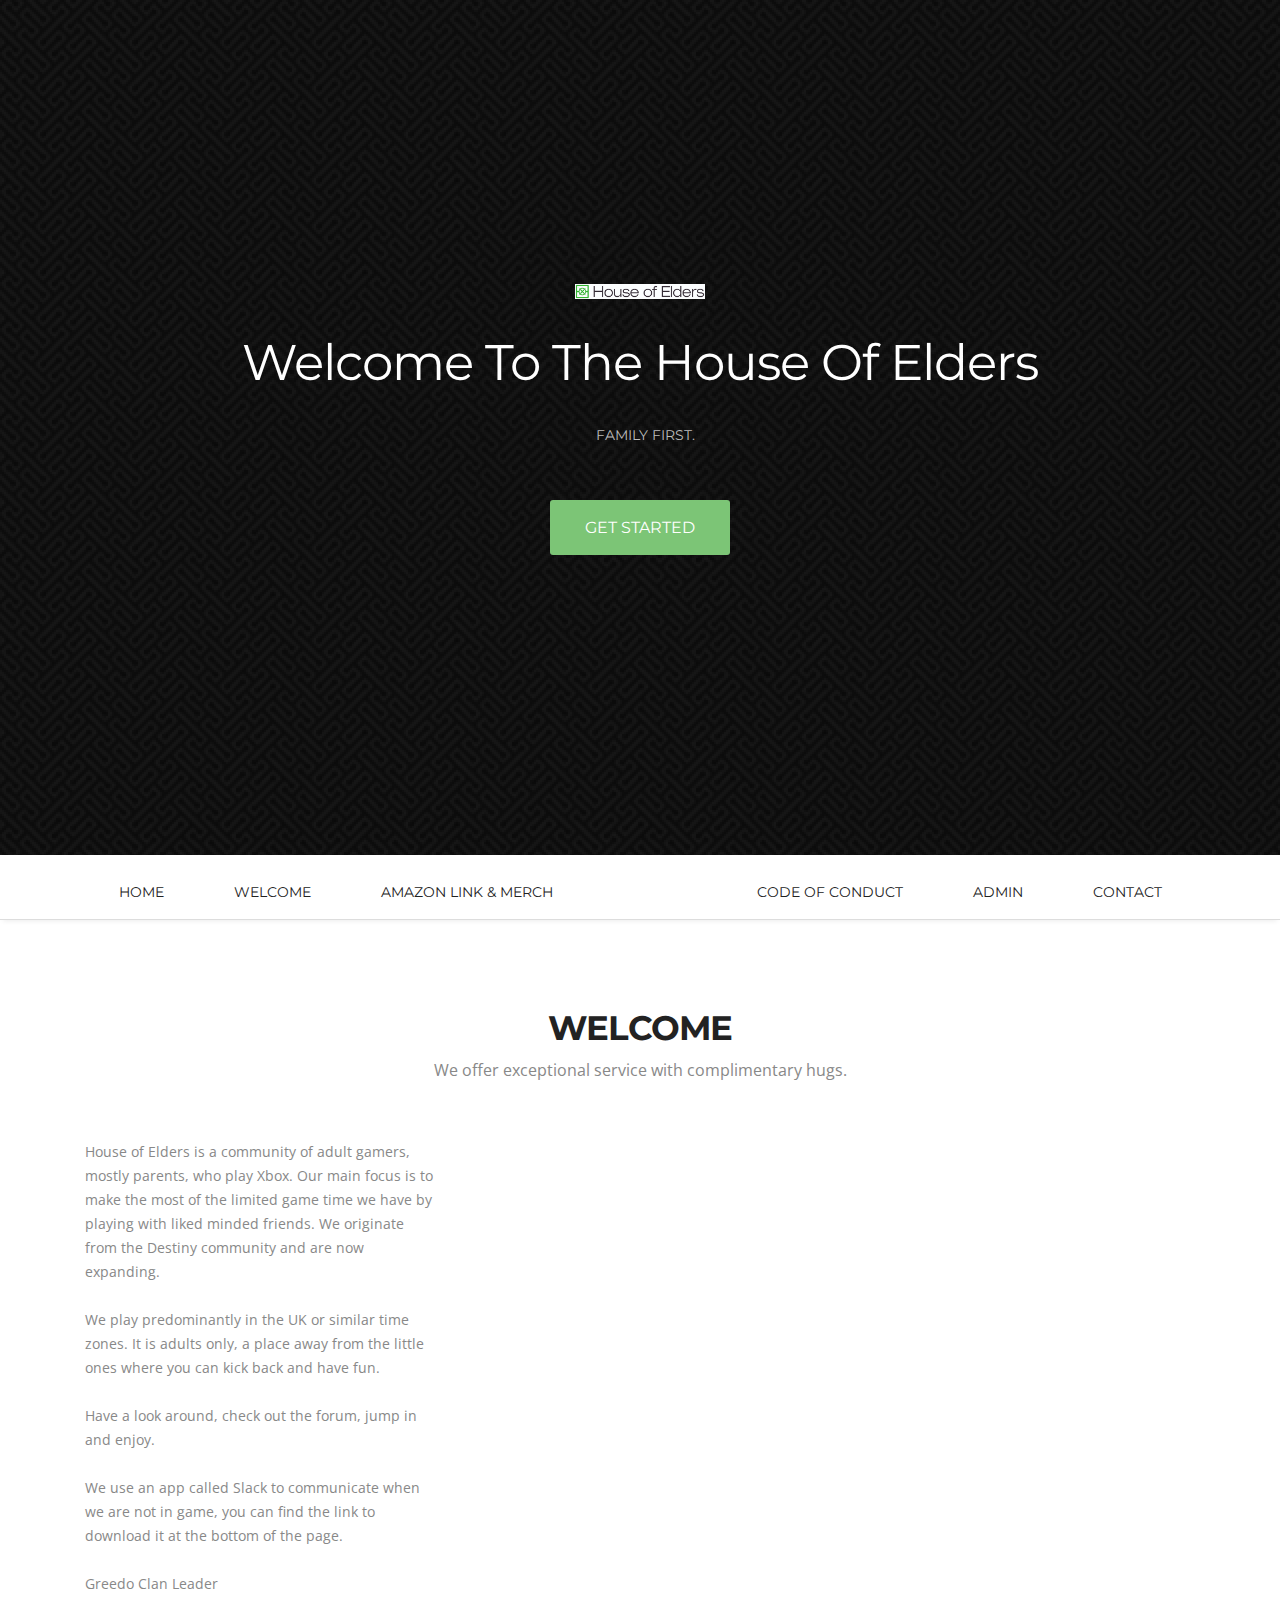
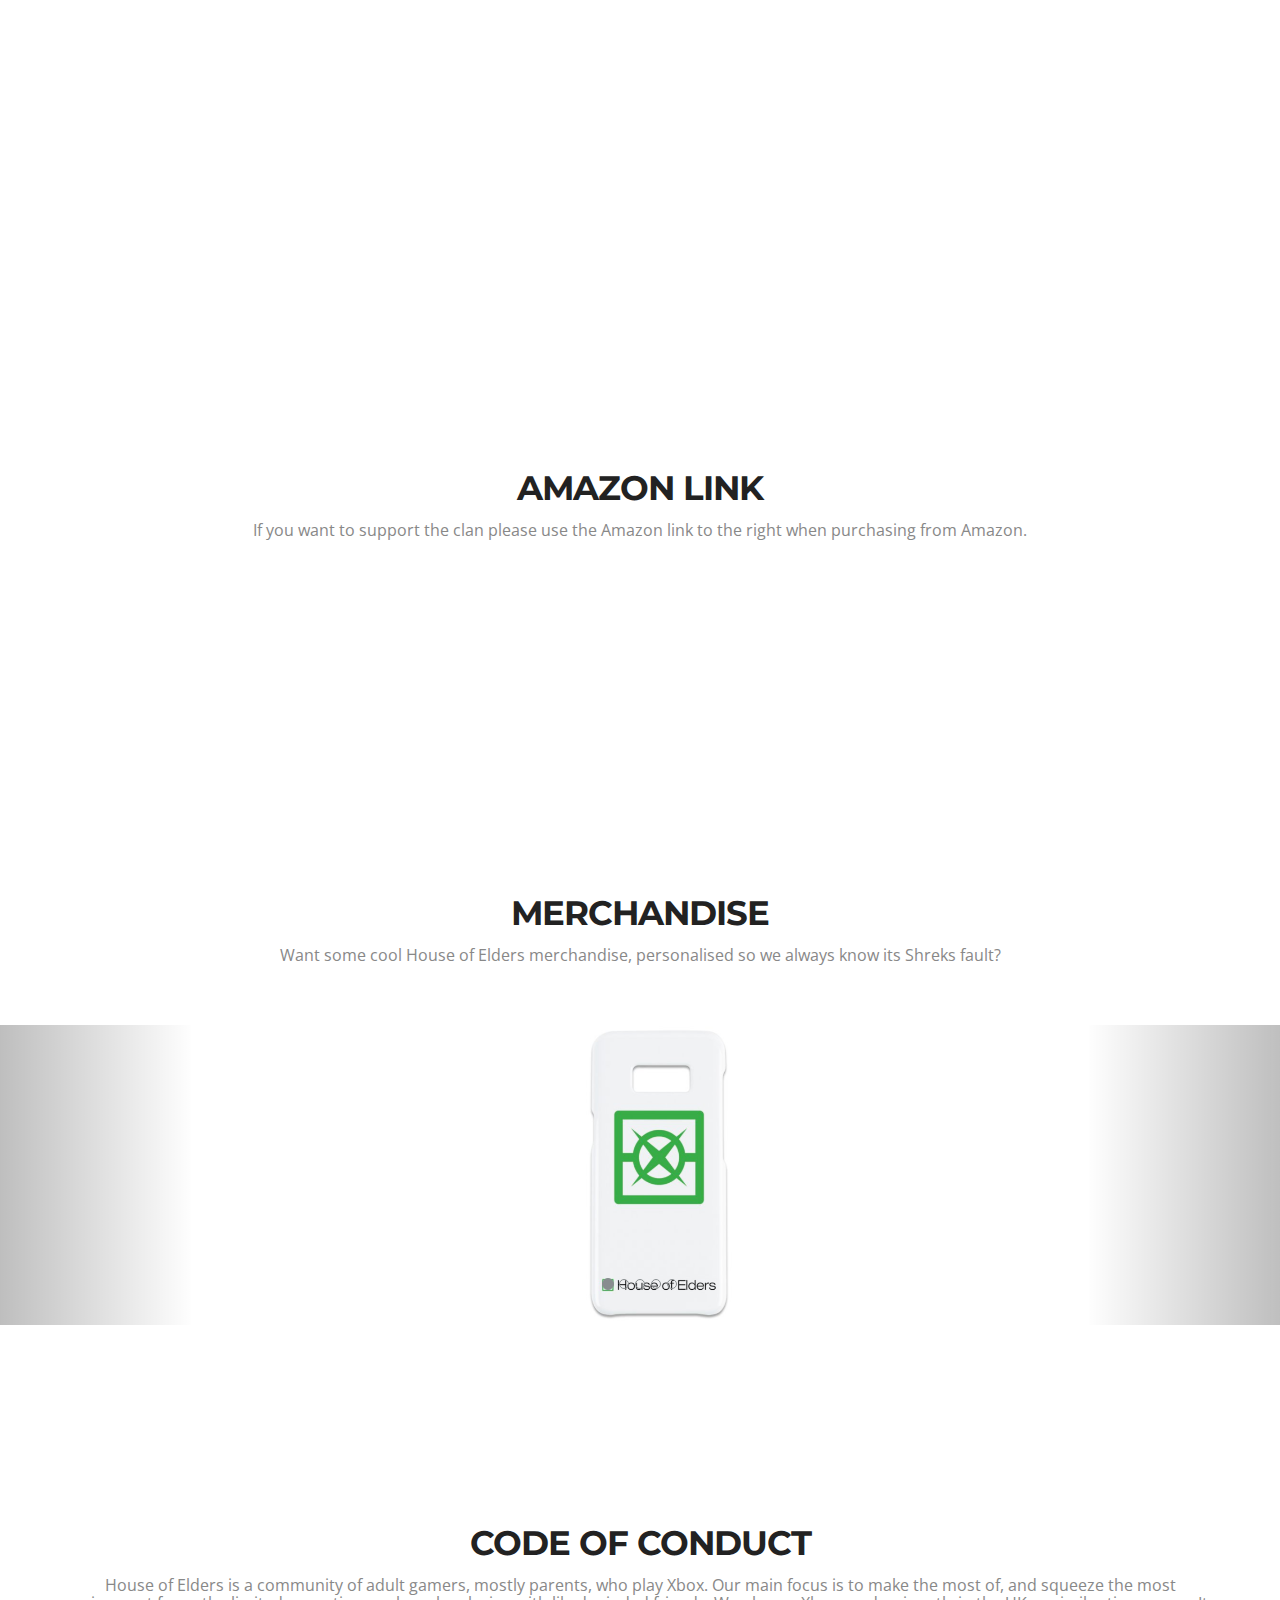
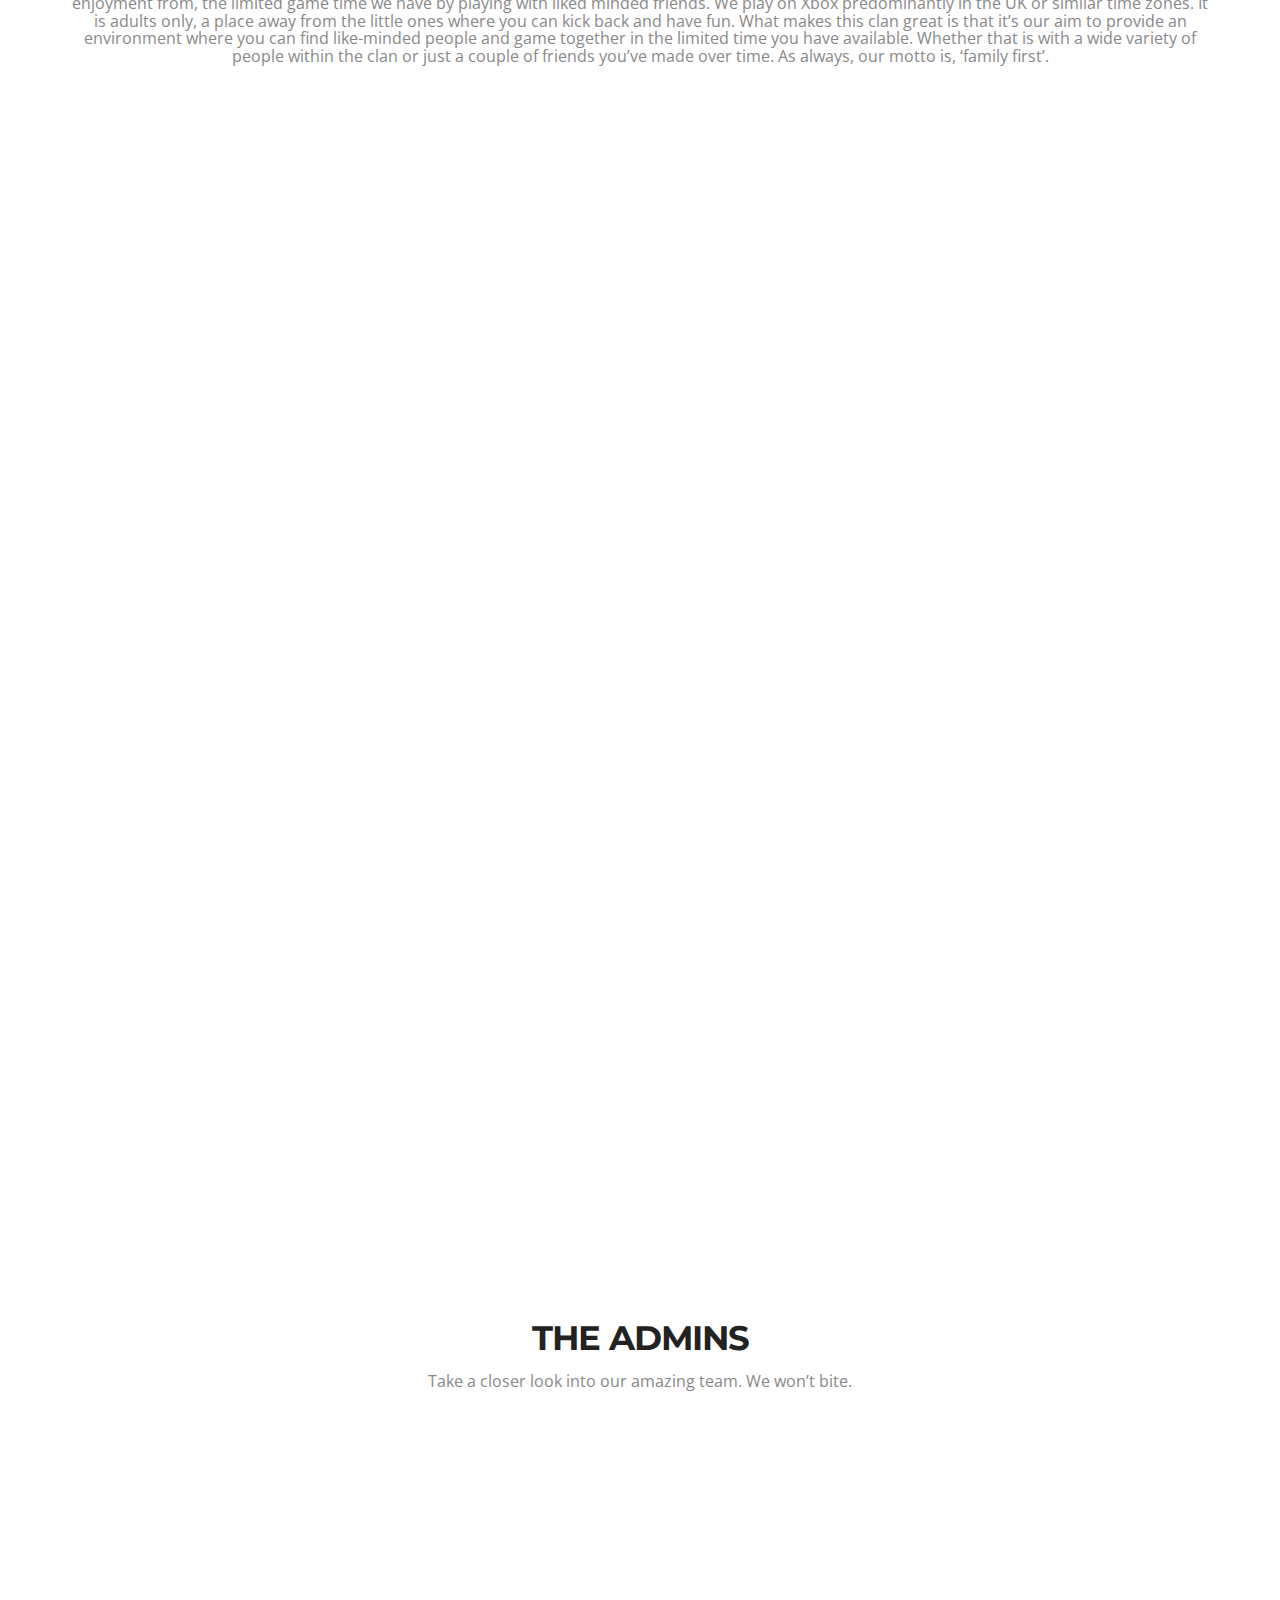
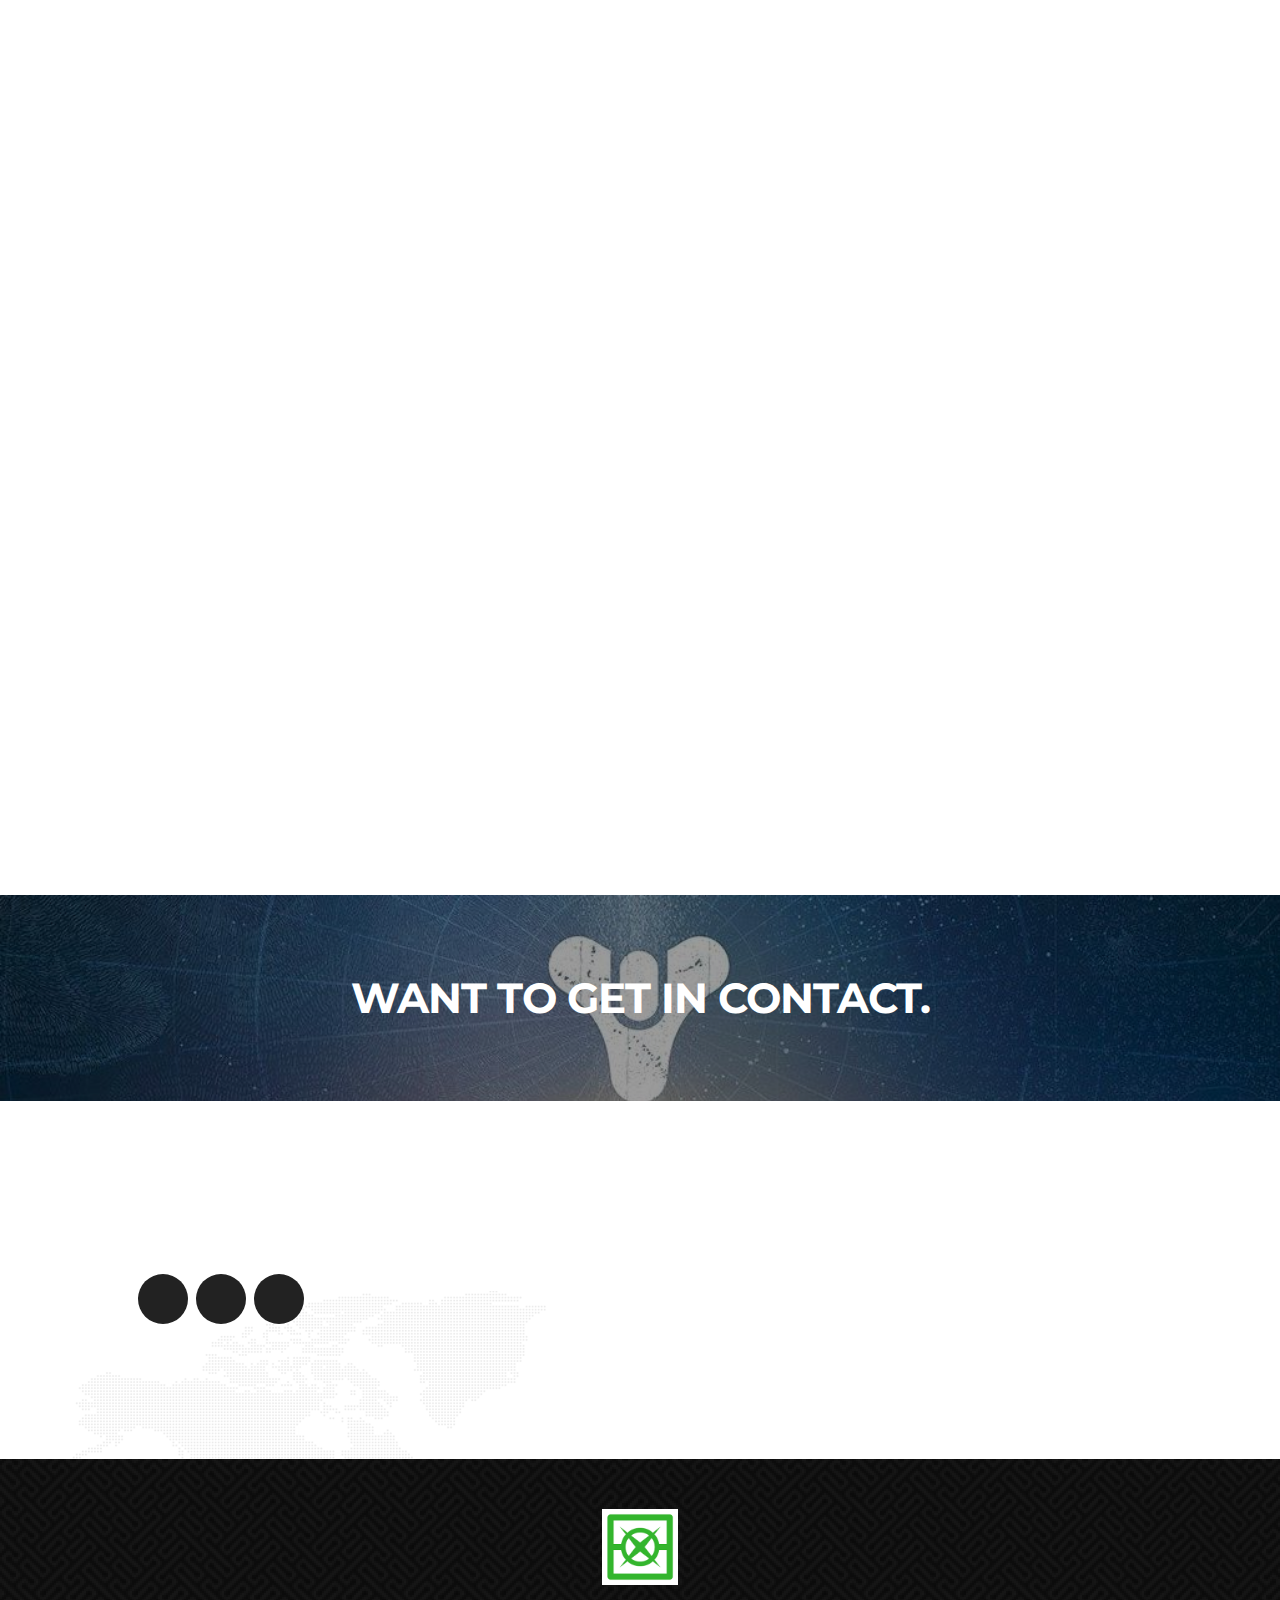
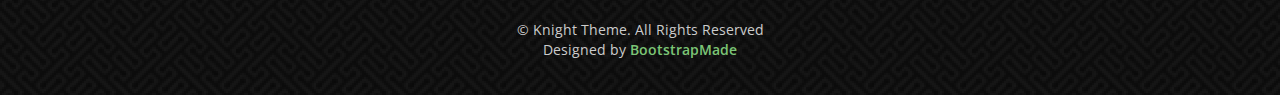
==== index.html @ 773cc869 "typo fixed" ====
<!doctype html>
<html>

<head>
	<meta charset="utf-8">
	<meta name="viewport" content="width=device-width, maximum-scale=1">

	<title>Homepage</title>
	<link rel="icon" href="favicon.png" type="image/png">
	<link rel="shortcut icon" href="favicon.ico" type="img/x-icon">

	<link href='https://fonts.googleapis.com/css?family=Montserrat:400,700' rel='stylesheet' type='text/css'>
	<link
		href='https://fonts.googleapis.com/css?family=Open+Sans:400,300,800italic,700italic,600italic,400italic,300italic,800,700,600'
		rel='stylesheet' type='text/css'>


	<link rel="stylesheet" href="https://cdnjs.cloudflare.com/ajax/libs/font-awesome/5.9.0/css/fontawesome.css"
		integrity="sha256-46p0lbhGHjtMfaQccm2r3tv3hy9QR3ZG7PH8mlcURnw=" crossorigin="anonymous" />
	<link href="css/bootstrap.css" rel="stylesheet" type="text/css">
	<link rel="stylesheet" href="https://cdnjs.cloudflare.com/ajax/libs/font-awesome/5.9.0/css/brands.css"
		integrity="sha256-eB1f1ZjYGvoEGVbB5W8d8+l3LjBBAJQjptv04H+m1BY=" crossorigin="anonymous" />
	<link href="css/style.css" rel="stylesheet" type="text/css">
	<link rel="stylesheet" href="https://cdnjs.cloudflare.com/ajax/libs/font-awesome/5.9.0/css/all.css"
		integrity="sha256-PF6MatZtiJ8/c9O9HQ8uSUXr++R9KBYu4gbNG5511WE=" crossorigin="anonymous" />
	<link href="css/responsive.css" rel="stylesheet" type="text/css">
	<link href="css/magnific-popup.css" rel="stylesheet" type="text/css">
	<link href="css/animate.css" rel="stylesheet" type="text/css">

	<script type="text/javascript" src="js/jquery.1.8.3.min.js"></script>
	<script type="text/javascript" src="js/bootstrap.js"></script>
	<script type="text/javascript" src="js/jquery-scrolltofixed.js"></script>
	<script type="text/javascript" src="js/jquery.easing.1.3.js"></script>
	<script type="text/javascript" src="js/jquery.isotope.js"></script>
	<script type="text/javascript" src="js/wow.js"></script>
	<script type="text/javascript" src="js/classie.js"></script>
	<script type="text/javascript" src="js/magnific-popup.js"></script>
	<script src="contactform/contactform.js"></script>

	<!-- =======================================================
    Theme Name: Knight
    Theme URL: https://bootstrapmade.com/knight-free-bootstrap-theme/
    Author: BootstrapMade
    Author URL: https://bootstrapmade.com
	======================================================= -->

</head>

<body>
	<header class="header" id="header">
		<!--header-start-->
		<div class="container">
			<figure class="logo animated fadeInDown delay-07s">
				<a href="#"><img src="img/House of Elders logo -CMYK-30cm.jpg" alt=""></a>
			</figure>
			<h1 class="animated fadeInDown delay-07s">Welcome To The House Of Elders</h1>
			<ul class="we-create animated fadeInUp delay-1s">
				<li>Family First.</li>
			</ul>
			<a class="link animated fadeInUp delay-1s servicelink" href="#test">Get Started</a>
		</div>
	</header>
	<!--header-end-->

	<nav class="main-nav-outer" id="test">
		<!--main-nav-start-->
		<div class="container">
			<ul class="main-nav">
				<li><a href="#header">Home</a></li>
				<li><a href="#welcome">Welcome</a></li>
				<li><a href="#Amazon">Amazon Link & Merch</a></li>
				<li class="small-logo"><a href="#header"><img src="" alt=""></a></li>
				<li><a href="#coc">Code of Conduct</a></li>
				<li><a href="#admin">Admin</a></li>
				<li><a href="#contact">Contact</a></li>
			</ul>
			<a class="res-nav_click" href="#"><i class="fa fa-bars"></i></a>
		</div>
	</nav>
	<!--main-nav-end-->



	<section class="main-section" id="welcome">


		<!--main-section-start-->
		<div class="container">
			<h2>Welcome</h2>
			<h6>We offer exceptional service with complimentary hugs.</h6>
			<p class="col-lg-4 col-sm-6 text-left">
				House of Elders is a community of adult gamers, mostly parents, who play Xbox. Our main focus is to make
				the most of the limited game time we have by playing with liked minded friends. We originate from the
				Destiny community and are now expanding.
				<br>
				<br>
				We play predominantly in the UK or similar time zones. It is adults only, a place away from the little
				ones where you can kick back and have fun.
				<br>
				<br>
				Have a look around, check out the forum, jump in and enjoy.
				<br>
				<br>

				We use an app called Slack to communicate when we are not in game, you can find the link to download it
				at the bottom of the page.

				<br>
				<br>
				Greedo Clan Leader
			</p>

			<figure class="col-lg-8 col-sm-6  text-right wow fadeInUp delay-02s">
				<a href="https://www.bungie.net/en/ClanV2/Index?groupId=179211"><img
						src="img/HofE Spike icon -CMYK-10cm.jpg"></a>
			</figure>


		</div>
	</section>
	<!--main-section-end-->
	<section class="main-section" id="Amazon">
		<div class="container">
			<h2>Amazon Link</h2>
			<div class="row">
			<div class="text-center">
				<h6>
					If you want to support the clan please use the Amazon link to the right when purchasing from Amazon.
				</h6>
				<iframe
				src="https://rcm-eu.amazon-adsystem.com/e/cm?o=2&p=12&l=ez&f=ifr&linkID=aa61f388550c63c303b6dbae3f7d3e78&t=houofeld-21&tracking_id=houofeld-21"
				width="300" height="250" scrolling="no" border="0" marginwidth="0" style="border:none;"
				frameborder="0"></iframe>
			</div>
		</div>
		</div>
		
		
		
<br>
<br>
		<h2>merchandise</h2>
		<h6>Want some cool House of Elders merchandise, personalised so we always know its Shreks fault?</h6>
		<div id="carousel-example-generic" class="carousel slide" data-ride="carousel">
			<!-- Indicators -->
			<ol class="carousel-indicators">
			  <li data-target="#carousel-example-generic" data-slide-to="0" class="active"></li>
			  <li data-target="#carousel-example-generic" data-slide-to="1"></li>
			  <li data-target="#carousel-example-generic" data-slide-to="2"></li>
			  <li data-target="#carousel-example-generic" data-slide-to="3"></li>
			  <li data-target="#carousel-example-generic" data-slide-to="4"></li>

			</ol>
		  
			<!-- Wrapper for slides -->
			<div class="carousel-inner" role="listbox">
			  <div class="item active">
				<img src="img/phone 1.png" alt="...">
				<div class="carousel-caption">
				 
				</div>
			  </div>
			  <div class="item">
				<img src="img/tshirt 1.png" alt="...">
				<div class="carousel-caption">
				 
				</div>
			  </div>
			  <div class="item">
				<img src="img/tshirt 2.png" alt="...">
				<div class="carousel-caption">
				 
				</div>
			  </div>
			  <div class="item">
				<img src="img/usb 1.png" alt="...">
				<div class="carousel-caption">
				 
				</div>
			  </div>
			  <div class="item">
				<img src="img/preview.png" alt="...">
				<div class="carousel-caption">
				 
				</div>
			  </div>
			 
			</div>
		  
			<!-- Controls -->
			<a class="left carousel-control" href="#carousel-example-generic" role="button" data-slide="prev">
			  <span class="glyphicon glyphicon-chevron-left" aria-hidden="true"></span>
			  <span class="sr-only">Previous</span>
			</a>
			<a class="right carousel-control" href="#carousel-example-generic" role="button" data-slide="next">
			  <span class="glyphicon glyphicon-chevron-right" aria-hidden="true"></span>
			  <span class="sr-only">Next</span>
			</a>
		  </div>

		</div>
	</section>

	<section class="main-section paddind" id="coc">
		<!--main-section-start-->
		<div class="container">
			<h2>Code Of Conduct</h2>
			<h6>House of Elders is a community of adult gamers, mostly parents, who play Xbox. Our main focus is to make
				the most of, and squeeze the most enjoyment from, the limited game time we have by playing with liked
				minded friends. We play on Xbox predominantly in the UK or similar time zones. It is adults only, a
				place away from the little ones where you can kick back and have fun. What makes this clan great is that
				it’s our aim to provide an environment where you can find like-minded people and game together in the
				limited time you have available. Whether that is with a wide variety of people within the clan or just a
				couple of friends you’ve made over time. As always, our motto is, ‘family first’. </h6>
			<div class="portfolioFilter">
				<ul class="Portfolio-nav wow fadeIn delay-02s">
					<li><a href="#" data-filter="*" class="current">All</a></li>
					<li><a href="#" data-filter=".things-that-rock">Things That Rock</a></li>
					<li><a href="#" data-filter=".things-that-suck">Things That Suck</a></li>
					<li><a href="#" data-filter=".things-that-rule">Things That Rule</a></li>
					<li><a href="#" data-filter=".extra-tidbits">Extra TidBits</a></li>
				</ul>
			</div>

		</div>

		<div class=" portfolioContainer wow fadeInUp delay-04s">

			<div class=" Portfolio-box things-that-rock col-md-6 col-lg-6">

				<h3>Things That Rock</h3>
				<p>
					<ul>
						<li>Treating everyone with respect.</li>
						<li>Making online friends.</li>
						<li>Being active on Slack, our free communication platform.</li>
						<li>Talking about stuff you’re interested in.</li>
						<li>Share the cool stuff. Short stories, art, poetry, photos, achievements! *</li>
						<li>Planning time to play with cool people.</li>
						<li>Taking responsibility for your own actions.</li>
						<li>Being an adult, 18 years old or over.</li>

						* If you need help posting cool stuff ask an Admin for advice
					</ul>
				</p>
			</div>
			<div class=" Portfolio-box things-that-suck col-md-6 col-lg-6">

				<h3>Things That Suck</h3>
				<p>
					<ul>

						<li>Personal attacks, harassment, or violations of privacy.</li>
						<li>Leaving anybody purposely feel left out.</li>
						<li>Not being able to talk with other team members in a fireteam.</li>
						<li>Disrespect based on race, creed, gender, sexual orientation, or disability.</li>
						<li>Public flaming of other clan members on the forums or elsewhere. Flaming posts will be
							deleted and may end with a ban.*</li>
						<li> Wilful hacking and cheating. This does not include using clever mechanics of the game.
						</li>
						<li>Changing clan tags without giving an admin a heads up.</li>
						<li>Being associated with or actively involved in a clan that brings disharmony to House of
							Elders, this may result in a ban.*</li>

						* A ban may be reversed after a review
					</ul>
				</p>
			</div>
		</div>
		</div>
		<div class="row portfolioContainer wow fadeInUp delay-04s">
			<div class=" Portfolio-box things-that-rule">

				<h3>Things That Rule</h3>
				<p>
					<ul>
						<li>Must be able to communicate with a good working microphone on organised events.</li>
						<li>Listen and respect your FTL (Fire Team Leader) on organised events.</li>
						<li>Be understanding that you might not have a place in an organised event as sign ups are
							required. Signing up does not guarantee a spot in a fireteam but we will try to our best
							to include everyone, fill spots when they become available and field full teams.</li>
						<li>Being active within the clan, playing and communicating with other clan members, either
							in-game or on Slack.</li>
						<li>We want the Clan to be a helpful and active community so ask that members are active to
							a reasonable degree. Inactivity of a month (unless the Admins are notified) can cause
							your clan tag to be revoked.</li>
					</ul>
				</p>
			</div>
			<div class=" Portfolio-box extra-tidbits">

				<h3>Extra TidBits</h3>
				<p>
					<ul>

						<li>Sign-up posts for Destiny activities are on our Slack instant messaging platform, so ask
							for an invite, jump in and get involved.</li>
						<li>Please note that bad language may be used, so when using a Kinect or Blended chat, give
							your fireteam a heads up so they know to watch their language.</li>
						<li>The Code of Conduct is reviewed and updated over time. It is your responsibility to
							check back and keep updated with the code and any changes</li>
						<li>Finally, Admins are around to listen and to help resolve any issues you may have with
							either the clan, another clan member or one of the Admin team. You can contact us in a
							number of ways, via the Bungie.net – House of Elders forum via direct message, the
							‘admin-help’ channel on our clan Slack, a direct message on Slack or Xbox live.</li>

					</ul>
				</p>
			</div>

		</div>
		</div>

	</section>
	<!--main-section-end-->

	<!--c-logo-part-end-->
	<section class="main-section team" id="admin">
		<!--main-section team-start-->
		<div class="container">
			<h2>The Admins</h2>
			<h6>Take a closer look into our amazing team. We won’t bite.</h6>
			<div class="team-leader-block clearfix">
				<div class="team-leader-box">
					<div class="team-leader wow fadeInDown delay-03s">
						<div class="team-leader-shadow"><a href="#"></a></div>
						<img src="img/greedo.png" alt="">
						<ul>
							<li><a href="https://twitter.com/GREEDO_IV#" target="_blank" class="fa fa-twitter"></a></li>
							<li><a href="https://twitter.com/HouseOfElders" target="_blank" class="fa fa-twitter"></a>
							</li>
							<li><a href="https://account.xbox.com/en-gb/profile?gamertag=GREEDO%20IV" target="_blank"><i
										class="fab fa-xbox"></i></a></li>

						</ul>
					</div>
					<h3 class="wow fadeInDown delay-03s">Greedo</h3>
					<span class="wow fadeInDown delay-03s">Clan Leader</span>
					<p class="wow fadeInDown delay-03s">Role: Social media, merchandise, design control, news posts,
						xbox club, C&C creator, Twitch channel, SLACK workspace owner, decisions, etc</p>
				</div>
				<div class="team-leader-box">
					<div class="team-leader  wow fadeInDown delay-06s">
						<div class="team-leader-shadow"><a href="#"></a></div>
						<img src="img/shrek.png" alt="">
						<ul>
							<li><a href="https://account.xbox.com/en-gb/profile?gamertag=Shrekkiller" target="_blank"><i
										class="fab fa-xbox"></i></a></li>


						</ul>
					</div>
					<h3 class="wow fadeInDown delay-06s">Shrekkiller</h3>
					<span class="wow fadeInDown delay-06s">Admin</span>
					<p class="wow fadeInDown delay-06s">Role: Weekly raid sign-up organiser, news posts, competition
						organiser, gun for hire, Amazon link promoter </p>
				</div>
				<div class="team-leader-box">
					<div class="team-leader wow fadeInDown delay-09s">
						<div class="team-leader-shadow"></div>
						<img src="" alt="">
						<ul>

							<li><a href="https://account.xbox.com/en-gb/profile?gamertag=Bazz1984" target="_blank"> <i
										class="fab fa-xbox"></i></a></li>

						</ul>
					</div>
					<h3 class="wow fadeInDown delay-09s">Eiffiks</h3>
					<span class="wow fadeInDown delay-09s">Admin</span>
					<p class="wow fadeInDown delay-09s">Role: Weekly raid sign-up organiser, Raiducation organiser, clan
						auditor, C&C enforcement, gun for hire.</p>
				</div>
				<div class="team-leader-box">
					<div class="team-leader wow fadeInDown delay-09s">
						<div class="team-leader-shadow"><a href="#"></a></div>
						<img src="img/AL.png" alt="">
						<ul>

							<li><a href="https://account.xbox.com/en-gb/profile?gamertag=ALDrinkwater" target="_blank">
									<i class="fab fa-xbox"></i></a></li>

						</ul>
					</div>
					<h3 class="wow fadeInDown delay-09s">ALDrinkwater</h3>
					<span class="wow fadeInDown delay-09s">Admin</span>
					<p class="wow fadeInDown delay-09s">Role: Website creator and controller, raid sign-up organiser,
						gun for hire.</p>
				</div>
				<div class="team-leader-box">
					<div class="team-leader wow fadeInDown delay-09s">
						<div class="team-leader-shadow"><a href="#"></a></div>
						<img src="img/team-leader-pic3.jpg" alt="">
						<ul>
							<li><a href="https://account.xbox.com/en-gb/profile?gamertag=SKEPT1CAL%20LLAMA"
									target="_blank"> <i class="fab fa-xbox"></i></a></li>

						</ul>
					</div>
					<h3 class="wow fadeInDown delay-09s">Skept1cal Llama</h3>
					<span class="wow fadeInDown delay-09s">Admin</span>
					<p class="wow fadeInDown delay-09s">Role: 2nd raid night organiser, news posts, gun for hire.</p>
				</div>
				<div class="team-leader-box">
					<div class="team-leader wow fadeInDown delay-09s">
						<div class="team-leader-shadow"><a href="#"></a></div>
						<img src="img/aanng.png" alt="">
						<ul>
							<li><a href="https://account.xbox.com/en-gb/profile?gamertag=Aang%20The%20Elf"
									target="_blank"> <i class="fab fa-xbox"></i></a></li>

						</ul>
					</div>
					<h3 class="wow fadeInDown delay-09s">Aang The Elf</h3>
					<span class="wow fadeInDown delay-09s">Admin</span>
					<p class="wow fadeInDown delay-09s">Role: milestone & quest completion organiser, raid sign-up
						organiser, gun for hire</p>
				</div>
			</div>
		</div>
	</section>
	<!--main-section team-end-->



	<section class="business-talking">
		<!--business-talking-start-->
		<div class="container">
			<h2>Want to get in contact.</h2>
		</div>
	</section>
	<!--business-talking-end-->
	<div class="container">
		<section class="main-section contact" id="contact">
			<div class="row">
				<div class="col-lg-6 col-sm-7 wow fadeInLeft">
					<p class="clearfix">
						<strong>

							You can find us in the last safe city on earth and on Bungie.net. follow the links below for
							more information.
						</strong>
					</p>
				</div>
			</div>
			<ul class="social-link">
				<li class="dribbble"><a href="https://www.bungie.net/en/ClanV2/Index?groupId=179211" target="_blank"><i
							class="fab fa-xbox"></i></a></li>

				<li><a href="https://slack.com/intl/en-gb/" target="_blank"><i class="fab fa-slack"></i></a></li>
				<li><a href="https://play.google.com/store/apps/details?id=com.Slack" target="_blank"><i
							class="fab fa-google-play"></i></a></li>
			</ul>

			<!--	<div class="col-lg-6 col-sm-5 wow fadeInUp delay-05s">
					<div class="form">

						<div id="sendmessage">Your message has been sent. Thank you!</div>
						<div id="errormessage"></div>
						<form action="" method="post" role="form" class="contactForm">
							<div class="form-group">
								<input type="text" name="name" class="form-control input-text" id="name" placeholder="Your Name" data-rule="minlen:4" data-msg="Please enter at least 4 chars" />
								<div class="validation"></div>
							</div>
							<div class="form-group">
								<input type="email" class="form-control input-text" name="email" id="email" placeholder="Your Email" data-rule="email" data-msg="Please enter a valid email" />
								<div class="validation"></div>
							</div>
							<div class="form-group">
								<input type="text" class="form-control input-text" name="subject" id="subject" placeholder="Subject" data-rule="minlen:4" data-msg="Please enter at least 8 chars of subject" />
								<div class="validation"></div>
							</div>
							<div class="form-group">
								<textarea class="form-control input-text text-area" name="message" rows="5" data-rule="required" data-msg="Please write something for us" placeholder="Message"></textarea>
								<div class="validation"></div>
							</div>

							<div class="text-center"><button type="submit" class="input-btn">Send Message</button></div>
						</form>
					</div>
				</div>
			</div>-->
		</section>
	</div>
	<footer class="footer">
		<div class="container">
			<div class="footer-logo"><a href="#"><img src="img/hofespike.jpg" alt=""></a></div>
			<span class="copyright">&copy; Knight Theme. All Rights Reserved</span>
			<div class="credits">
				<!--
          All the links in the footer should remain intact.
          You can delete the links only if you purchased the pro version.
          Licensing information: https://bootstrapmade.com/license/
          Purchase the pro version with working PHP/AJAX contact form: https://bootstrapmade.com/buy/?theme=Knight
        -->
				Designed by <a href="https://bootstrapmade.com/">BootstrapMade</a>
			</div>
		</div>
	</footer>


	<script type="text/javascript">
		$(document).ready(function (e) {

			$('#test').scrollToFixed();
			$('.res-nav_click').click(function () {
				$('.main-nav').slideToggle();
				return false

			});

			$('.Portfolio-box').magnificPopup({
				delegate: 'a',
				type: 'image'
			});

		});
	</script>

	<script>
		wow = new WOW({
			animateClass: 'animated',
			offset: 100
		});
		wow.init();
	</script>


	<script type="text/javascript">
		$(window).load(function () {

			$('.main-nav li a, .servicelink').bind('click', function (event) {
				var $anchor = $(this);

				$('html, body').stop().animate({
					scrollTop: $($anchor.attr('href')).offset().top - 102
				}, 1500, 'easeInOutExpo');
				/*
				if you don't want to use the easing effects:
				$('html, body').stop().animate({
					scrollTop: $($anchor.attr('href')).offset().top
				}, 1000);
				*/
				if ($(window).width() < 768) {
					$('.main-nav').hide();
				}
				event.preventDefault();
			});
		})
	</script>

	<script type="text/javascript">
		$(window).load(function () {


			var $container = $('.portfolioContainer'),
				$body = $('body'),
				colW = 375,
				columns = null;


			$container.isotope({
				// disable window resizing
				resizable: true,
				masonry: {
					columnWidth: colW
				}
			});

			$(window).smartresize(function () {
				// check if columns has changed
				var currentColumns = Math.floor(($body.width() - 10) / colW);
				if (currentColumns !== columns) {
					// set new column count
					columns = currentColumns;
					// apply width to container manually, then trigger relayout
					$container.width(columns * colW)
						.isotope('reLayout');
				}

			}).smartresize(); // trigger resize to set container width
			$('.portfolioFilter a').click(function () {
				$('.portfolioFilter .current').removeClass('current');
				$(this).addClass('current');

				var selector = $(this).attr('data-filter');
				$container.isotope({

					filter: selector,
				});
				return false;
			});

		});
	</script>

</body>

</html>
---- css/style.css ----
/*
    Theme Name: Knight
    Theme URL: https://bootstrapmade.com/knight-free-bootstrap-theme/
    Author: BootstrapMade
    Author URL: https://bootstrapmade.com
*/

/* CSS Document */

/* Float Elements 
---------------------------------*/
.fl-lt {float:left;}
.fl-rt {float:right;}

/* Clear Floated Elements
---------------------------------*/
.clear {
  clear: both;
  display: block;
  overflow: hidden;
  visibility: hidden;
  width: 0;
  height: 0;
}

.clearfix:before,
.clearfix:after {
  content: '\0020';
  display: block;
  overflow: hidden;
  visibility: hidden;
  width: 0;
  height: 0;
}

.clearfix:after {
  clear: both;
}

.figure{ margin:0px;}

img{ max-width:100%;}

a, a:hover, a:active{ outline:0px !important}

@font-face {
  font-family: 'FontAwesome';
  src: url('../fonts/fontawesome-webfont.eot?v=4.1.0');
  src: url('../fonts/fontawesome-webfont.eot?#iefix&v=4.1.0') format('embedded-opentype'), url('../fonts/fontawesome-webfont.woff?v=4.1.0') format('woff'), url('../fonts/fontawesome-webfont.ttf?v=4.1.0') format('truetype'), url('../fonts/fontawesome-webfont.svg?v=4.1.0#fontawesomeregular') format('svg');
  font-weight: normal;
  font-style: normal;
}

/* Primary Styles
---------------------------------*/
body {
	background:#fff;
	font-family: 'Open Sans', sans-serif;
	font-size:14px;
	font-weight:normal;
	color:#888888;
	margin:0;
}
h2{
	font-size:34px;
	color:#222222;
	font-family: 'Montserrat', sans-serif;
	font-weight:700;
	letter-spacing: -1px;
	margin:0 0 15px 0;
	text-align:center;
	text-transform:uppercase;
}
h3{
	font-family: 'Montserrat', sans-serif;
	color:#222222;
	font-size:16px;
	margin:0 0 5px 0;
	text-transform:uppercase;
	font-weight:400;
}
h6{
	font-size:16px;
	color:#888888;
	font-family: 'Open Sans', sans-serif;
	font-weight:400;
	text-align:center;
	margin:0 0 60px 0;
}
p{
	line-height:24px;
	margin:0;
}

/* Header Styles
---------------------------------*/

.header{
	text-align:center;
	background:url(../img/pw_maze_black_2X.png) left top repeat;
	padding:280px 0;
}
.logo{
	width:130px;
	margin:0 auto 35px;
}
.header h1{
	font-family: 'Montserrat',sans-serif;
	font-size:50px;
	font-weight:400;
	letter-spacing: -1px;
	margin:0 0 22px 0 ;
	color:#fff;
}

.we-create{
	padding:0;
	margin:35px 0 55px;
}
.wp-pic{
	margin-bottom:20px;
}
.we-create li{
	display:inline-block;
	font-family: 'Montserrat',sans-serif;
	font-size:14px;
	color: #bcbcbc;
	text-transform: uppercase;
	font-weight: 400;
	margin:0 5px 0 0;
	padding:0 0 0 15px;
}
.we-create li:first-child{
	background:none;
}

.start-button {
	padding-left: 0px;
}

.start-button li a{
color: #fff;
}


.link{
	padding:15px 35px;
	background:#7cc576;
	color:#fff !important;
	font-size:16px;
	font-weight:400;
	font-family: 'Montserrat', sans-serif;
	display:inline-block;
	border-radius:3px;
	text-transform:uppercase;
	line-height:25px;
	margin-bottom:20px;
	transition:all 0.3s ease-in-out;
	-moz-transition:all 0.3s ease-in-out;
	-webkit-transition:all 0.3s ease-in-out;
}
.link:hover {
	text-decoration:none;
	color:#7cc576 !important;
	background:#fff;
}

.link:active, .link:focus {
	background: #7cc576;
	text-decoration:none;
	color:#fff !important;
}

/* Navigation
---------------------------------*/
.main-nav-outer{
	padding:0px;
	border-bottom:1px solid #dddddd;
	box-shadow:0 4px 5px -3px #ececec;
	position:relative;
	background:#fff;
}
.main-nav{
	text-align:center;
	margin:10px 0 0px;
	padding:0;
	list-style:none;
}
.main-nav li{
	display:inline;
	margin:0 1px;
}
.main-nav li a{
	display:inline-block;
	color:#222222;
	text-transform:uppercase;
	font-family: 'Montserrat', sans-serif;
	text-decoration: none;
	line-height:20px;
	margin:17px 32px;
	transition:all 0.3s ease-in-out;
	-moz-transition:all 0.3s ease-in-out;
	-webkit-transition:all 0.3s ease-in-out;
}

.main-nav li a:hover{ 
	text-decoration:none;
	color: #7cc576;
}

.small-logo{ 
	padding:0 32px;
}

.main-section{
	padding:90px 0 110px;
}


/* Services
---------------------------------*/

.service-list{
	padding:0 0 0 0;
	font-size:14px;
	margin-bottom:40px;
}
.service-list-col1{
	float:left;
	width:60px;
}
.service-list-col1 i{
	font-style:normal;
	font-size:38px;
	display:block;
	color:#222;
	font-family: 'FontAwesome';
	line-height:38px;
}
.service-list-col2{
	overflow:hidden;	
}
.main-section.alabaster{
	background:#fafafa;
}

/* Featured Work
---------------------------------*/
.featured-work{
	font-size:14px;
}
.featured-work h2{
	text-align:left;
}
.featured-box{
	padding:0 0 0 0;
	margin-bottom:25px;
	font-size:14px;
}
.featured-box h3{
	margin-bottom:5px;
}
.featured-box p{
	line-height:22px;
}
.featured-work p.padding-b{
	padding-bottom:35px;
}
.featured-box-col1{
	width:60px;
	float:left;
}
.featured-box-col1 i{
	display:block;
	line-height:38px;
	font-family: 'FontAwesome';
	font-size:38px;
	color:#777777;
	font-style:normal;
}
.featured-box-col2{ overflow:hidden;}
.featured-box.magic{
	background:url(../img/magic.png) left top no-repeat;
}
.featured-box.packaged{
	background:url(../img/packaged.png) left top no-repeat;
}
.featured-box.seo{
	background:url(../img/seo.png) left top no-repeat;
}
.Learn-More{
	display:inline-block;
	padding:0 5px 0 0;
	color:#7cc576;
	font-size:16px;
	text-transform:uppercase;
	font-family: 'Montserrat', sans-serif;
	font-weight:400;
	line-height:24px;
	transition:all 0.3s ease-in-out;
	-moz-transition:all 0.3s ease-in-out;
	-webkit-transition:all 0.3s ease-in-out;
	display: none;
}
.Learn-More i{ 
	padding-right:15px;
}

.Learn-More:hover, .Learn-More:focus{ 
	text-decoration:none;
	color: #111;
}


/* Portfolio
---------------------------------*/
.Portfolio-nav{
	padding:0;
	margin:0 0 45px 0;
	list-style:none;
	text-align:center;
}
.Portfolio-nav li{
	margin:0 10px;
	display:inline;
}
.Portfolio-nav li a{
	display:inline-block;
	padding:10px 22px;
	font-size:12px;
	line-height:20px;
	color:#222222;
	border-radius:4px;
	text-transform:uppercase;
	font-family: 'Montserrat', sans-serif;
	background:#f7f7f7;
	margin-bottom:5px;
	transition:all 0.3s ease-in-out;
	-moz-transition:all 0.3s ease-in-out;
	-webkit-transition:all 0.3s ease-in-out;
}
.Portfolio-nav li a:hover{
	background:#7cc576;
	color:#fff;
	text-decoration:none;
}

.portfolioContainer{
	left:25%

}

.amazon-link{
	left: 40%;
}

.Portfolio-box{
	text-align:center;
	margin-bottom:30px;
	height:450px;
	width:350px;
	overflow:hidden;
	float:left;
	padding:0;
}
.Portfolio-box img{
	margin-bottom:25px;
	transition:all 0.3s ease-in-out;
	-moz-transition:all 0.3s ease-in-out;
	-webkit-transition:all 0.3s ease-in-out;	
}

.Portfolio-box img:hover {
	opacity: 0.6;
}

.Portfolio-nav li a.current{
	background:#7cc576;
	color:#fff;
	text-decoration:none;
}
img {
   max-width:100%;
}

/* no transition on .isotope container */

.isotope .isotope-item {
  /* change duration value to whatever you like */
  -webkit-transition-duration: 0.6s;
     -moz-transition-duration: 0.6s;
          transition-duration: 0.6s;
}

.isotope .isotope-item {
  -webkit-transition-property: -webkit-transform, opacity;
     -moz-transition-property:    -moz-transform, opacity;
          transition-property:         transform, opacity;
}

.main-section.paddind{
	padding-bottom:60px;
}

/* Clients
---------------------------------*/
.client-part{
	background:url(../img/section-bg1.jpg) center center no-repeat;
	background-size:cover;
	padding:55px 0;
	text-align:center;
}
.client-part-haead{
	color:#fdfdfd;
	font-size:28px;
	line-height:41px;
	margin:30px 0 10px;
	font-family: ''Open Sans',sans-serif';
	font-style: italic;
}
.client{
	padding:0;
	margin:20px 0 0;
	list-style:none;
	text-align:center;
}
.client li{
	display:inline;
	margin:0 15px;
}
.client li a{
	display:inline-block;
}
.client li a img{
	margin-bottom:15px;
	border-radius:50%;
}
.client li a:hover{
	text-decoration:none;
}
.client li a h3{
	color:#ffffff;
}
.client li a span{
	color:#f1f1f1;
}
.quote-right{
	font-style:normal;
	width:68px;
	height:68px;
	margin:0 auto;
	border:2px solid #7cc576;
	border-radius:50%;
	display:block;
	line-height:68px;
	text-align:center;
	font-size:27px;
	color:#7cc576;
	cursor: pointer;
	transition:all 0.3s ease-in-out;
	-moz-transition:all 0.3s ease-in-out;
	-webkit-transition:all 0.3s ease-in-out;
}

.quote-right:hover{
color: #fff;
border: 2px solid #fff;
}

.c-logo-part{
	background:#7cc576;
	padding:25px 0;
    filter: alpha(opacity=60);
}
.c-logo-part ul{
	padding:0;
	margin:0;
	list-style:none;
	text-align:center;
}
.c-logo-part ul li{
	display:inline;
	margin:0 25px;
}
.c-logo-part ul a{
	display:inline-block;
	margin: 0 20px;
}
.main-section.team{
	padding:85px 0;
}
.main-section.team h6{
	margin-bottom:40px;
}


/* Team
---------------------------------*/
.team-leader-block{
	max-width:993px;
	margin:0 auto;
}
.team-leader-box{
	width:30.66%;
	margin-right: 3.82979%;
	height: 490px;
	overflow: hidden;
	text-align: center;
	float: left;
}
.team-leader-box span{
	margin-bottom:24px;
	display:block;
}
.team-leader-box:nth-of-type(3n+0){ margin:0;}
.team-leader{
	width:auto;
	height:auto;
	position:relative;
	border-radius:50%;
	box-shadow:0px 0px 0px 7px rgba(241,241,241,0.80);
	margin:7px 7px 25px 7px;
	
}
.team-leader-shadow{
	transition:all 0.3s ease-in-out;
	-moz-transition:all 0.3s ease-in-out;
	-webkit-transition:all 0.3s ease-in-out;
	border-radius:50%;
	position:absolute;
	width:100%;
	height:100%;
	z-index:10;
	border-radius:50%;
}
.team-leader-shadow a{
	display:block;
	width:100%;
	height:100%;
}
.team-leader:hover .team-leader-shadow{
	box-shadow:inset  0px 0px 0px 148px rgba(17,17,17,0.80);
}
.team-leader:hover ul{ display:block; opacity:1}
.team-leader img{
	display:block;
	border-radius:50%;
}
.team-leader ul{
	display:block;
	opacity:0;
	padding:0;
	margin:0;
	list-style:none;
	position:absolute;
	left:0;
	top:50%;
	width:100%;
	text-align:center;
	margin-top:-14px;
	z-index:15;
	transition:all 0.6s ease-in-out;
	-moz-transition:all 0.6s ease-in-out;
	-webkit-transition:all 0.6s ease-in-out;
}
.team-leader ul li{
	display:inline;
	margin:0 11px;
}
.team-leader ul li a{
	font-family: 'FontAwesome';
	display:inline-block;
	font-size:28px;
	color:#fff;	
	transition:all 0.3s ease-in-out;
	-moz-transition:all 0.3s ease-in-out;
	-webkit-transition:all 0.3s ease-in-out;
}
.team-leader ul li a:hover, .team-leader ul li a:focus{
	text-decoration:none;
}
.team-leader ul li a.fa-twitter:hover{
	color:#55acee;
}
.team-leader ul li a.fa-facebook:hover{
	color:#3b5998;
}
.team-leader ul li a.fa-pinterest:hover{
	color:#cb2026;
}
.team-leader ul li a.fa-google-plus:hover{
	color:#dd4b39;
}

/* Talk Business
---------------------------------*/
.business-talking{
	background:url(../img/0Ap4TOz.png) top center no-repeat;
	background-size:cover;
	padding:60px 0 10px;
	text-align:center;
}
.business-talking h2{
	font-family: 'Montserrat', sans-serif;
	font-weight:700;
	padding:0;
	margin:20px 0 70px;
	text-transform:uppercase;
	font-size:42px;
	color:#fff;
}


/* Contact
---------------------------------*/
.main-section.contact{
	padding:90px 0 100px;
}

.main-section.contact{
	background:url(../img/bg-map.png) left 190px no-repeat;
}
.contact-info-box{
	font-size:15px;
	margin:0 0 14px 68px;
	padding-left:0;
}
.contact-info-box h3{
	font-size: 15px;
	font-weight:400;
	float:left;
	width:102px;
	margin-right:12px;
	line-height:28px;
}
.contact-info-box h3 i{
	font-style:normal;
	font-size:18px;
	color:#222222;
	font-family: 'FontAwesome';
	font-weight:normal;
	margin-right:7px;
}
.contact-info-box span{
	line-height:28px;
	display:block;
	overflow:hidden;
}
.social-link{
	padding:35px 0;
	margin:0 0 0 68px;
	display:block;
	overflow:hidden;
	list-style:none;
}
.social-link li{
	float:left;
	margin-right:8px;
}
.social-link li a{
	display:block;
	width:50px;
	height:50px;
	text-align:center;
	line-height:50px;
	font-size:25px;
	color:#fff;
	background:#222222;
	border-radius:50%;
	transition:all 0.3s ease-in-out;
}
.social-link li a:hover, .social-link li a:focus{
	text-decoration:none;
}
.twitter a:hover {
	background: #55acee;
}
.facebook a:hover {
	background: #3b5998;
}
.pinterest a:hover {
	background: #cb2026;
}
.gplus a:hover {
	background: #dd4b39;
}
.dribbble a:hover {
	background: #ea4c89;
}

.form{
	margin:0 66px 0 30px;
}
.input-text{
	padding:15px 16px;
	border:1px solid #ccc;
	width:100%;
	height:50px;
	display:block;
	border-radius:4px;
	font-size:15px;
	color:#aaa;
	font-family: 'Open Sans', sans-serif;
	margin:0 0 15px 0;
	transition:all 0.3s ease-in-out;
	-moz-transition:all 0.3s ease-in-out;
	-webkit-transition:all 0.3s ease-in-out;
}
.input-text:focus {
	border: 1px solid #7cc576;
	outline:0;
	-webkit-box-shadow: inset 0 1px 1px rgba(0, 0, 0, 0.075), 0 0 8px rgba(124, 197, 118, 0.3);
	-moz-box-shadow: inset 0 1px 1px rgba(0, 0, 0, 0.075), 0 0 8px rgba(124, 197, 118, 0.3);	
	box-shadow: inset 0 1px 1px rgba(0, 0, 0, 0.075), 0 0 8px rgba(124, 197, 118, 0.3);
}

.input-text.text-area{
	height:165px;
	resize:none;
	overflow:auto;
}
.input-btn{
	width:175px;
	height:50px;
	background:#7cc576;
	border-radius:4px;
	color:#ffffff;
	font-size:14px;
	text-transform:uppercase;
	font-family: 'Montserrat', sans-serif;
	font-weight:400;
	border:0px;
	transition:all 0.3s ease-in-out;
	-moz-transition:all 0.3s ease-in-out;
	-webkit-transition:all 0.3s ease-in-out;
}

.input-btn:hover{
	background: #111;
	color: #fff;
}

.validation {
    color: red;
    display:none;
    margin: 0 0 20px;
    font-weight:400;
    font-size:13px;
}

#sendmessage {
    color: #7cc576;
    border:1px solid #7cc576;
    display:none;
    text-align:center;
    padding:15px;
    font-weight:600;
    margin-bottom:15px;
}

#errormessage {
    color: red;
    display:none;
    border:1px solid red;
    text-align:center;
    padding:15px;
    font-weight:600;
    margin-bottom:15px;
}

#sendmessage.show, #errormessage.show, .show {
	display:block;
}

/* Footer
---------------------------------*/

.footer{
	background:url(../img/pw_maze_black_2X.png) left top repeat;
	padding:35px 0 35px;
}
.footer-logo{
	margin:15px auto 35px;
	width: 76px;
}
.copyright, .credits{
	color:#cccccc;
	font-size:14px;
	display:block;
	text-align:center;
}
.copyright a, .credits a{
	color:#7cc576;
	font-weight:600;
	text-decoration: none;
	transition:all 0.3s ease-in-out;
	-moz-transition:all 0.3s ease-in-out;
	-webkit-transition:all 0.3s ease-in-out;
}

.copyright a:hover, .credits a:hover {
	color: #fff;
}

.res-nav_click {
	line-height:38px;
	font-family: 'FontAwesome';
	font-size:38px;
	text-decoration: none !important;
	color:#777777;
	font-style:normal;
	display:none;
	width:42px;
	height:27px;
	margin:20px auto;
	transition:all 0.3s ease-in-out;
	-moz-transition:all 0.3s ease-in-out;
	-webkit-transition:all 0.3s ease-in-out;
}

.res-nav_click:hover, .res-nav_click:active, .res-nav_click:focus {
	color: #7cc576 !important;
}

.portfolioContainer{
	max-width: 1140px;
}


/* Animation Timers
---------------------------------*/
.delay-02s { 
	animation-delay: 0.2s; 
	-webkit-animation-delay: 0.2s; 
}
.delay-03s { 
	animation-delay: 0.3s; 
	-webkit-animation-delay: 0.3s; 
}
.delay-04s { 
	animation-delay: 0.4s; 
	-webkit-animation-delay: 0.4s; 
}

.delay-05s { 
	animation-delay: 0.5s; 
	-webkit-animation-delay: 0.5s; 
}
.delay-06s { 
	animation-delay: 0.6s; 
	-webkit-animation-delay: 0.6s; 
}

.delay-07s { 
	animation-delay: 0.7s; 
	-webkit-animation-delay: 0.7s; 
}
.delay-08s { 
	animation-delay: 0.8s; 
	-webkit-animation-delay: 0.8s; 
}

.delay-09s { 
	animation-delay: 0.9s; 
	-webkit-animation-delay: 0.9s; 
}
.delay-1s { 
	animation-delay: 1s; 
	-webkit-animation-delay: 1s; 
}
.delay-12s { 
	animation-delay: 1.2s; 
	-webkit-animation-delay: 1.2s; 
}
---- css/responsive.css ----
/* ==========================================================================
   Media Queries
   ========================================================================== */


@media only screen and (min-width: 992px) {
	/****Ipad Landscape 1024 Container 970 ****/

	.service-list{ margin-bottom:30px;}
	.c-logo-part ul li{ margin:0 15px;}
	.form{ margin:0 0 0 20px}
	.main-nav{ display:block !important; }
	/*.portfolioContainer{ width:800px; margin:0px auto !important; } */

}

@media only screen and (min-width: 768px) and (max-width: 991px) {
	/****Ipad Portrait 768 Container 750 ****/
	body{ font-size:13px;}
	p{ line-height:20px ;}
	.header h1{ font-size:46px;}
	.main-nav ul li a{ padding:14px;}
	.small-logo{ padding:0 20px;}
	h2{ font-size:30px}
	h6{ font-size:16px;}
	h3{ font-size:15px;}
	.service-list{ margin-bottom:20px; font-size:15px;}
	.featured-work p.padding-b{ padding-bottom:15px;}
	.main-section{ padding:70px 0;}
	.c-logo-part ul li{ margin:0 1%; float:left; width:18%;}
	.c-logo-part ul li a{ display:block;}
	.c-logo-part ul li a img{ display:block;}
	.form{ margin:0;}
	.contact-info-box{ margin:0 ;}
	.social-link{ margin:0;}
	.portfolioContainer{left:10%;}

	.main-nav{ display:block !important; }
	.main-nav li a{ padding:8px 15px;}
	/*.portfolioContainer{ width:750px; margin:0px auto !important; }
	.Portfolio-box{ height:250px;}*/



}

@media only screen and (max-width: 767px) {
	/****Mobile Landscape 480 Container 100% ****/
	body{ font-size:12px;}
	h2{ font-size:26px;}
	h3{ font-size:14px;}
	h6{ font-size:16px; margin-bottom:40px;}
	p{ line-height:18px;}
	.service-list{ font-size:12px; margin-bottom:20px;}
	.we-create li{ font-size:13px; padding:0 0 0 8px}
	.header h1{ font-size:28px;}
	.header{ padding:60px 0;}
	.main-section{ padding:60px 0 70px;}
	.main-nav{ display:none; position:absolute; left:0; width:100%; top:68px; margin:0 auto; float: none; background:#fff; z-index: 99; border-top: 1px solid #eee;}
	.main-nav li{ display:block;}
	.main-nav li.small-logo{ display:none;}
	.main-nav li a{ display:block; padding:12px 32px; margin: 4px 0; border-bottom: 1px solid #f3f3f3;;}
	.main-nav li a:hover{color:#7cc576}
	.team-leader-box{ max-width:307px; width:auto; float:none; margin:0 auto;	}
	.team-leader-box:nth-of-type(3n){ margin:0 auto}
	.res-nav_click{ display:block;}
	.featured-work{ font-size:12px; margin-top:30px;}
	.featured-box{ font-size:12px;}
	.featured-box p{ line-height:18px; }
	.c-logo-part ul a{ margin-bottom:5px;}
	.main-section.team{ padding:60px 0 50px;}
	.business-talking h2{ font-size:36px;}
	.contact-info-box{ margin:0 0 12px 30px; font-size:12px;}
	.contact-info-box span{ line-height:18px;}
	.contact-info-box.phone span, .contact-info-box.email span { padding-top: 6px;}
	.social-link{ margin-left:30px;}
	.form{ margin:0 30px;}
	.copyright{ font-size:12px;}
	.business-talking a{ padding:10px 25px; font-size:14px;}
	.main-section.contact{ padding:60px 0 70px}
	.client-part-haead{ font-size:20px; line-height:30px;}
	.link{ font-size:14px; padding:10px 25px;}
	.logo{ width:100px;}
	.main-section.contact{ background-size:contain;}
	.Portfolio-nav li a{ padding:5px 16px;}
	.Portfolio-nav li{ display:block;}
	/*.isotope-item img{ width:300px; left:50%; margin-left:-100px;}
	.isotope-item{ width:300px; margin:0px auto;}
	.isotope{ width:400px; margin:0px auto;}
	.Portfolio-box{}
	.portfolioContainer{ width:350px; margin:0px auto !important; } */
	.portfolioContainer{left:10%;}


}

@media only screen and (max-width: 479px) {
	/****Mobile Portrait 320 ****/
	.contact-info-box{ margin-left:0px;}
	.header{ padding:40px;}
	.social-link{ margin-left:0px;}
	.form{ margin:0}
	.c-logo-part ul li{ display:block;}
	.Portfolio-box{  max-width:300px !important; width:96.4% !important; margin:0 !important}
	.Portfolio-box img { max-width:100%;}
	.portfolioContainer{ width:280px !important; margin:0 auto !important }
	.portfolioContainer{left:0%;}
	.amazon-link{left:10%;}

}
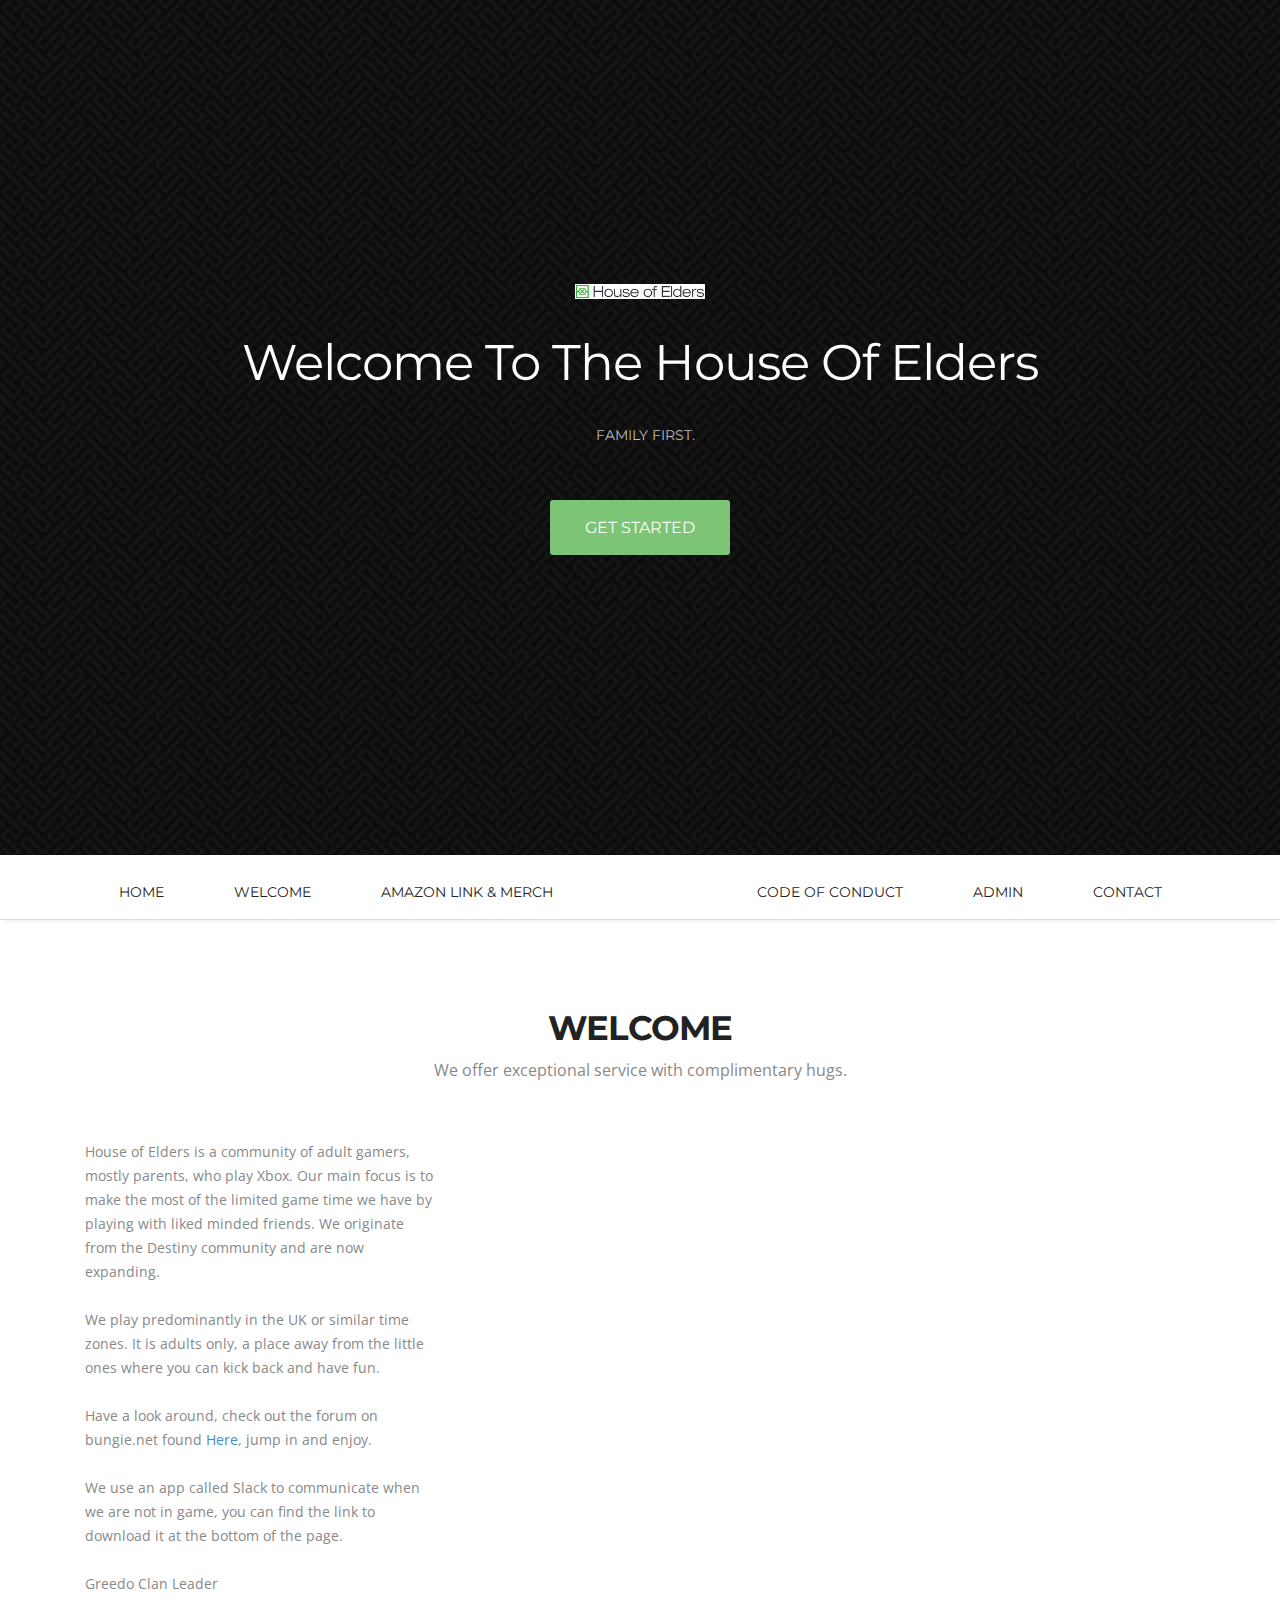
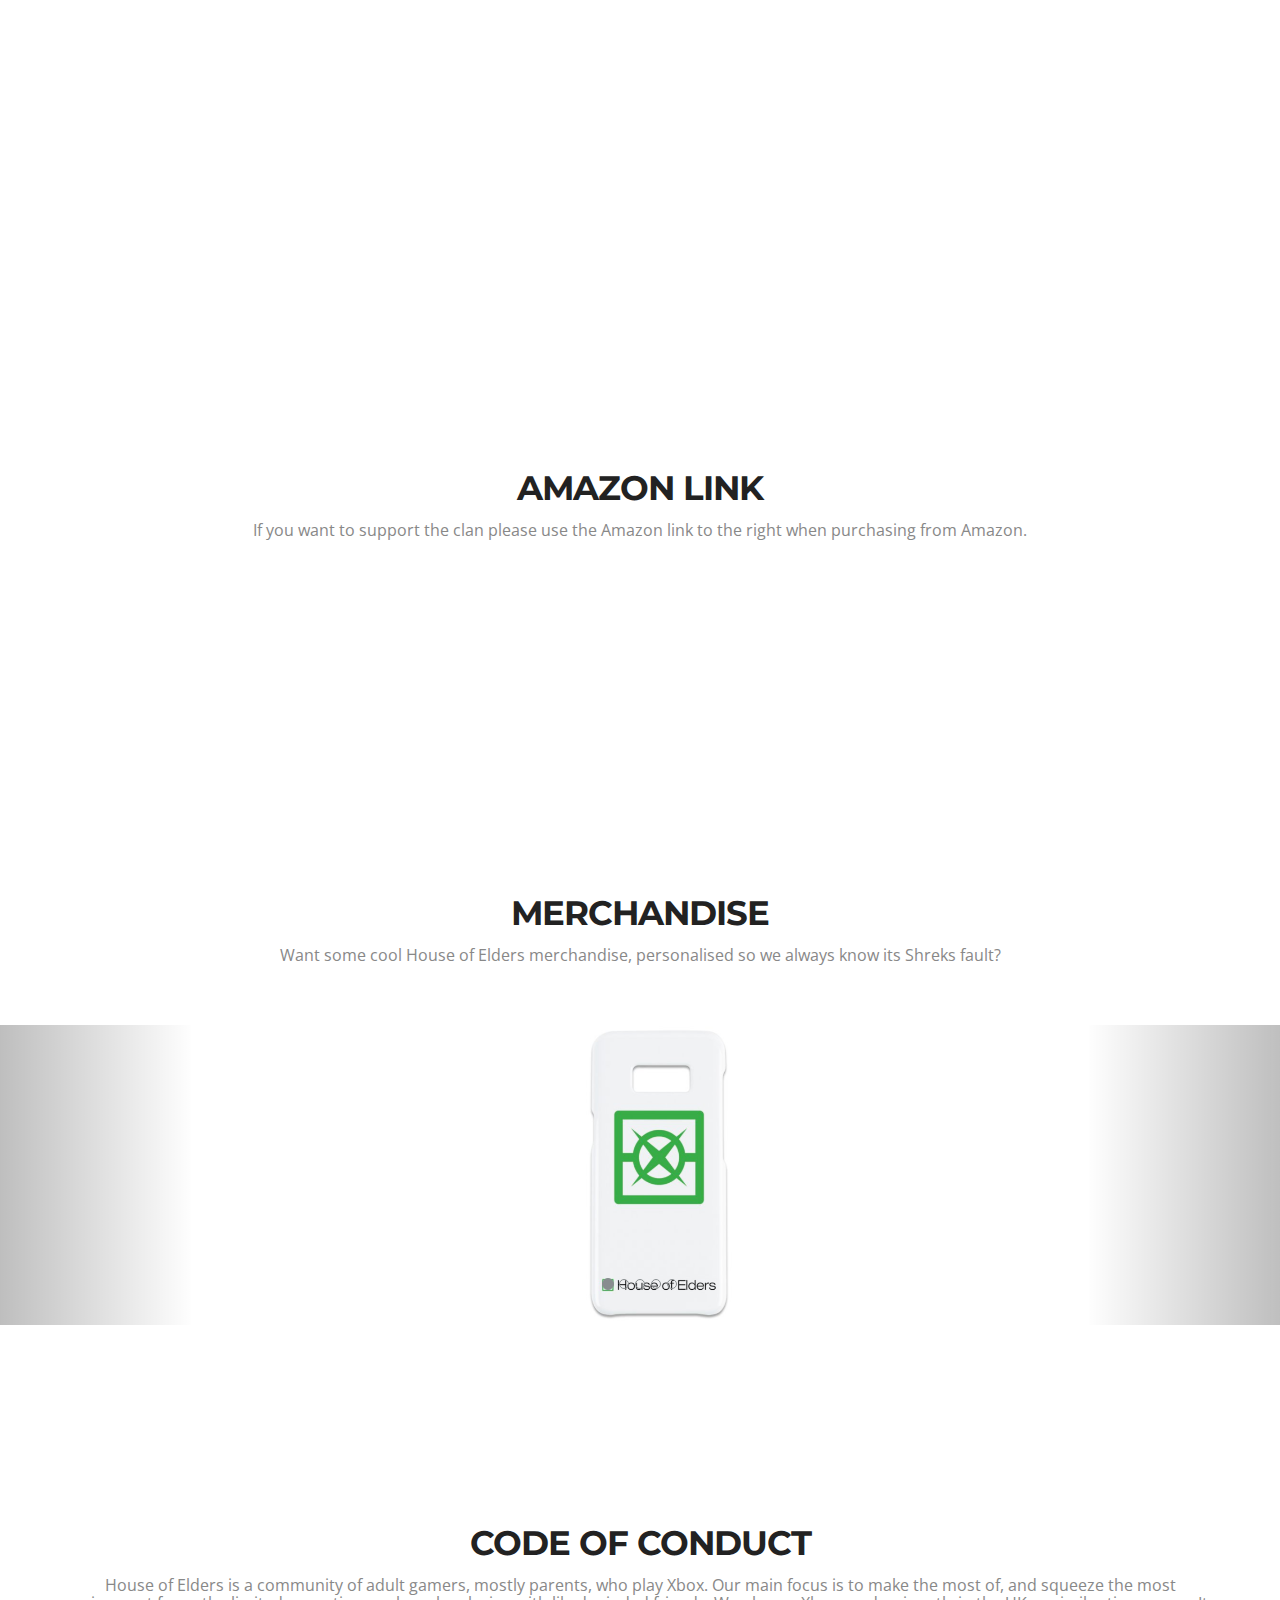
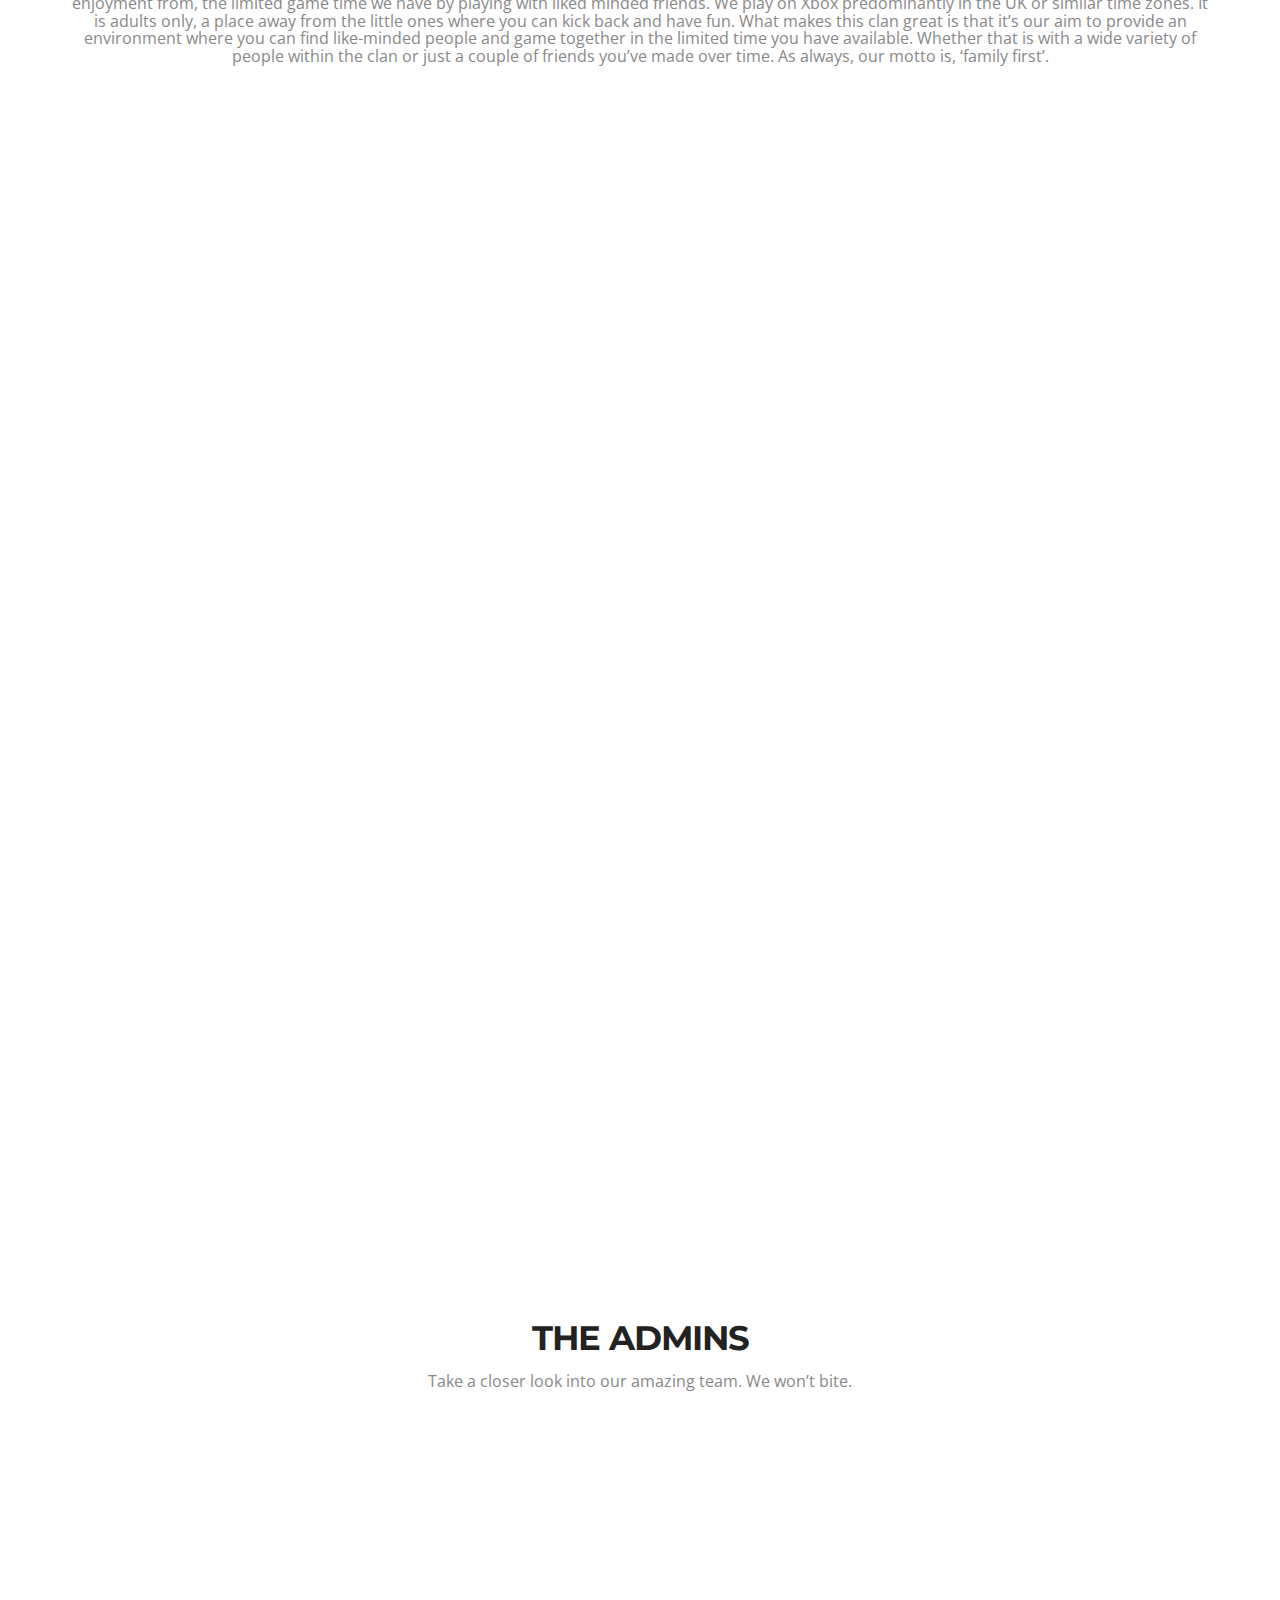
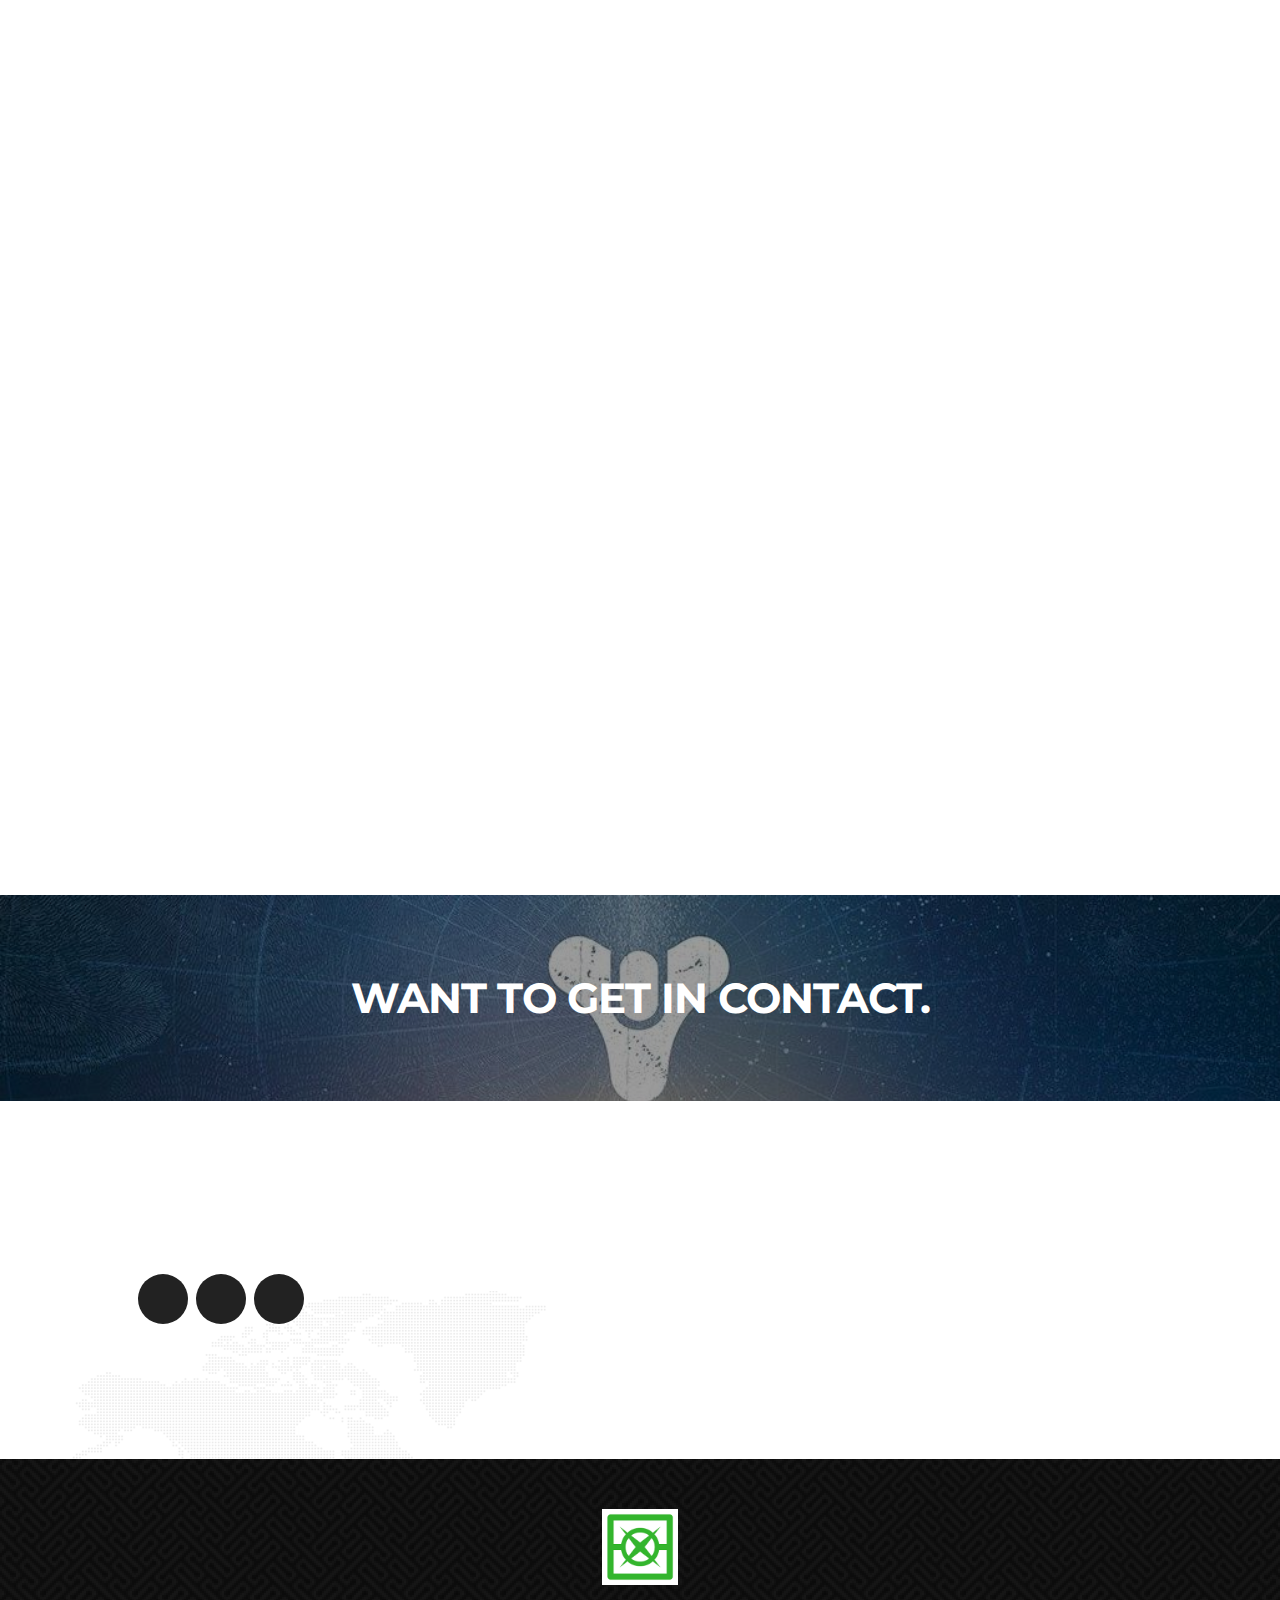
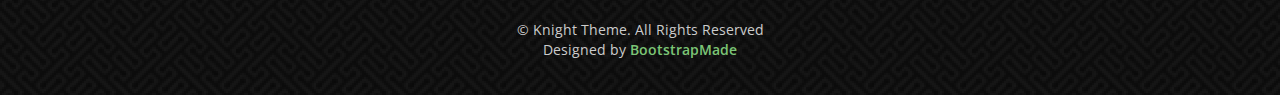
==== commit 770930f9: "added bungie.net forum link" ====
--- a/index.html
+++ b/index.html
@@ -98,7 +98,7 @@
 				ones where you can kick back and have fun.
 				<br>
 				<br>
-				Have a look around, check out the forum, jump in and enjoy.
+				Have a look around, check out the forum on bungie.net found <a target = "_blank" href = "https://www.bungie.net/en/ClanV2/Chat?groupId=179211">Here</a>, jump in and enjoy.
 				<br>
 				<br>
 
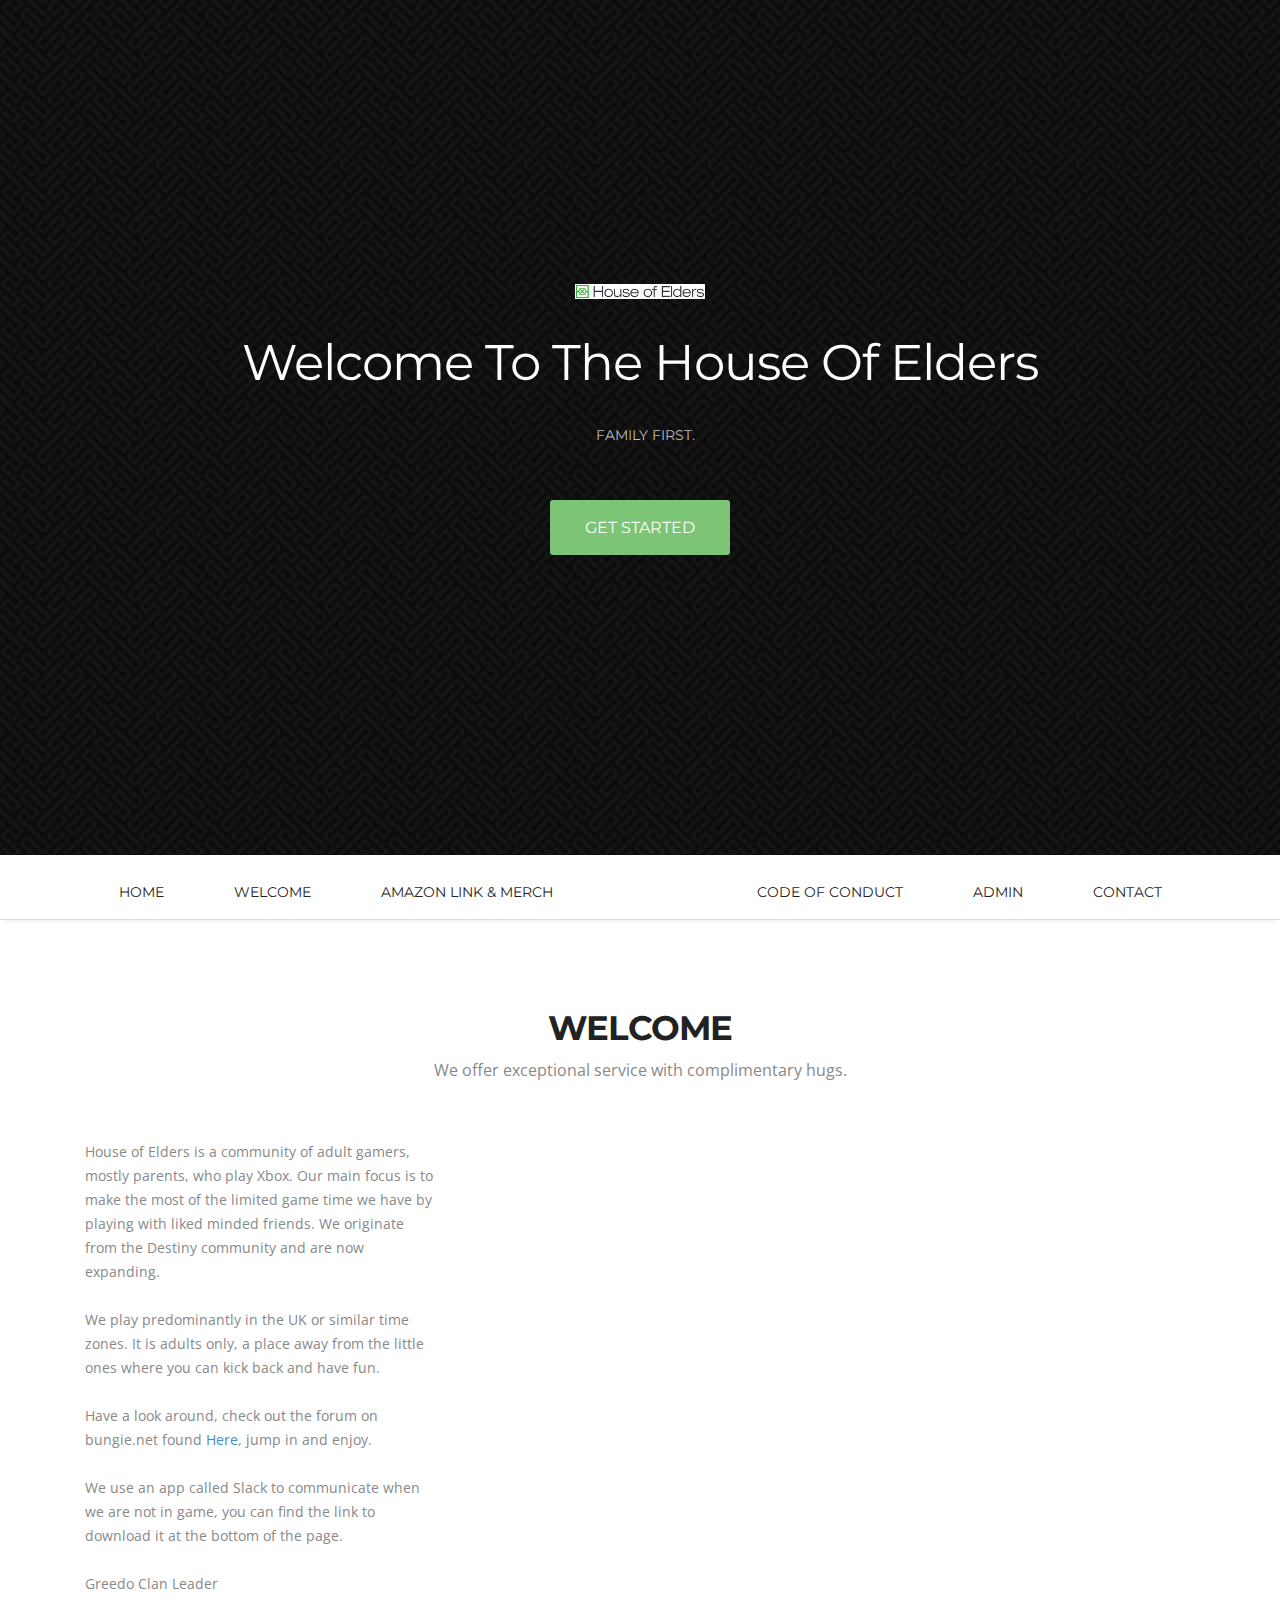
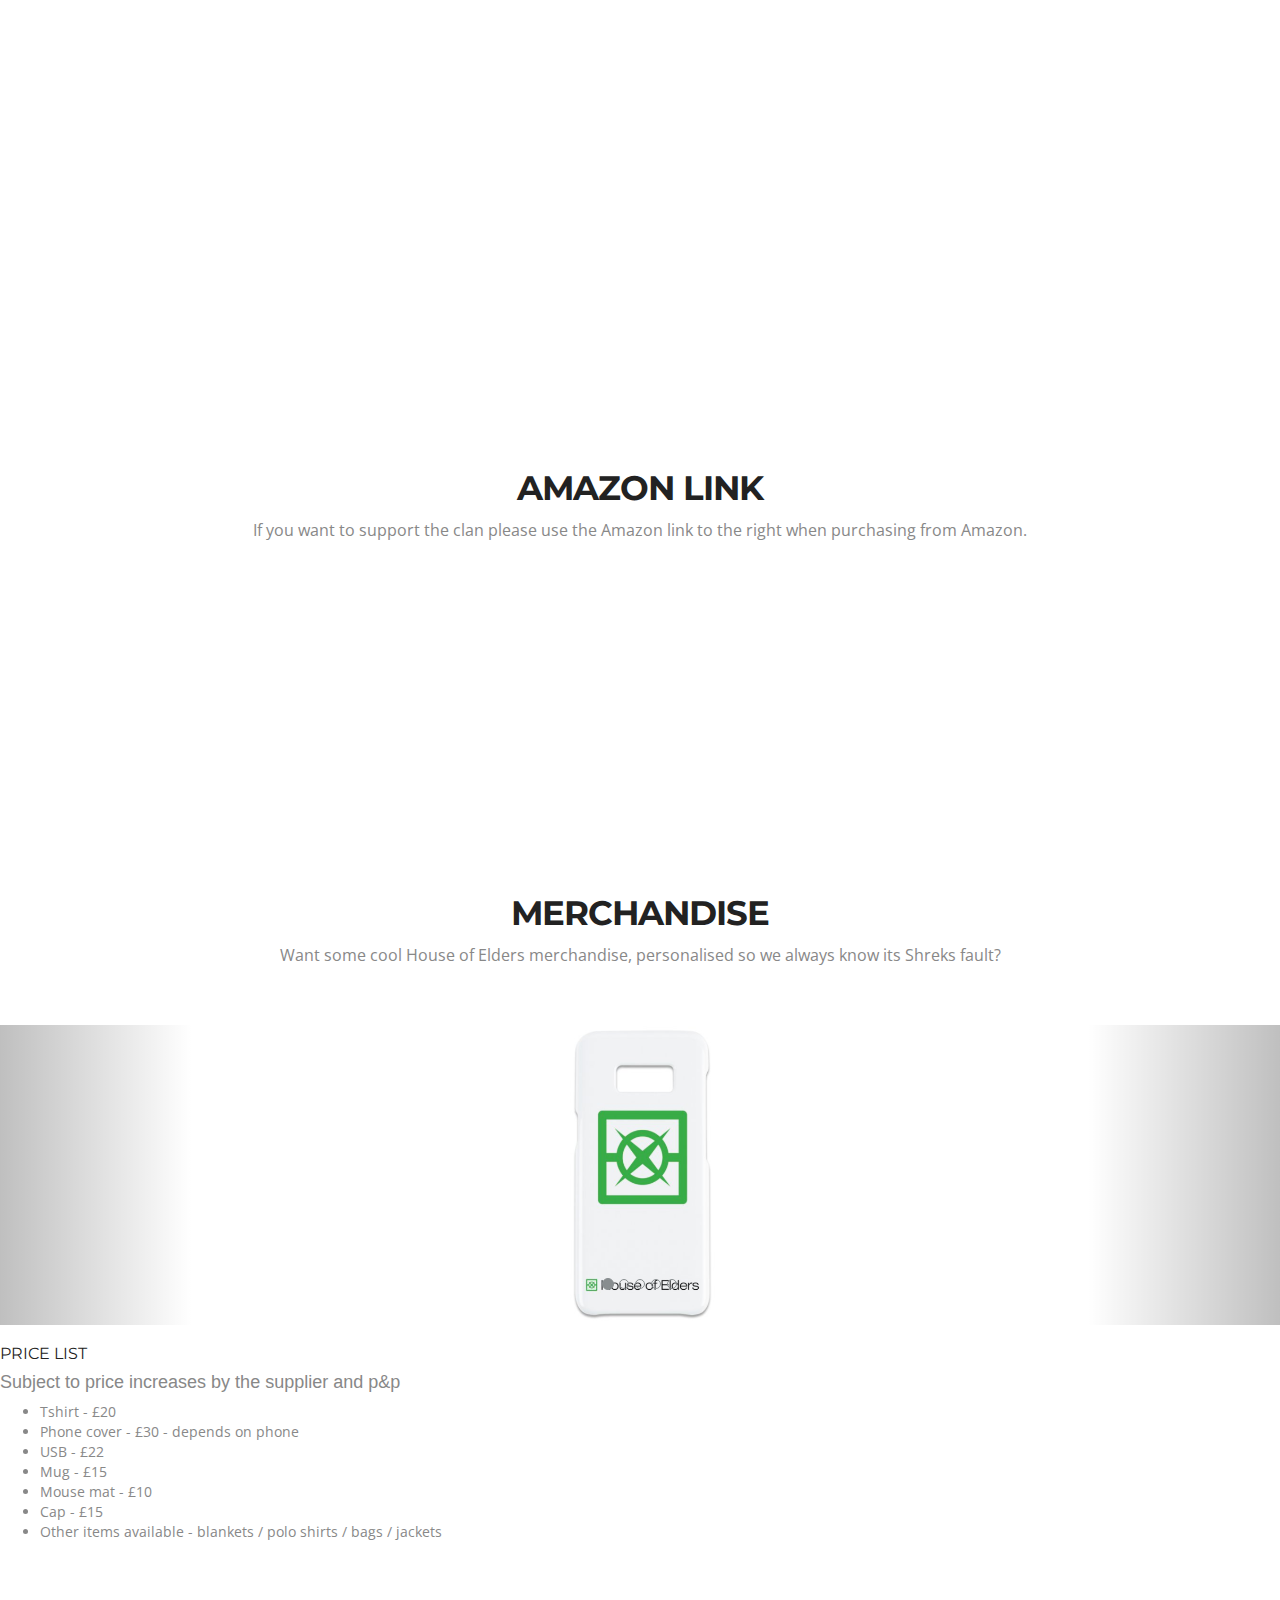
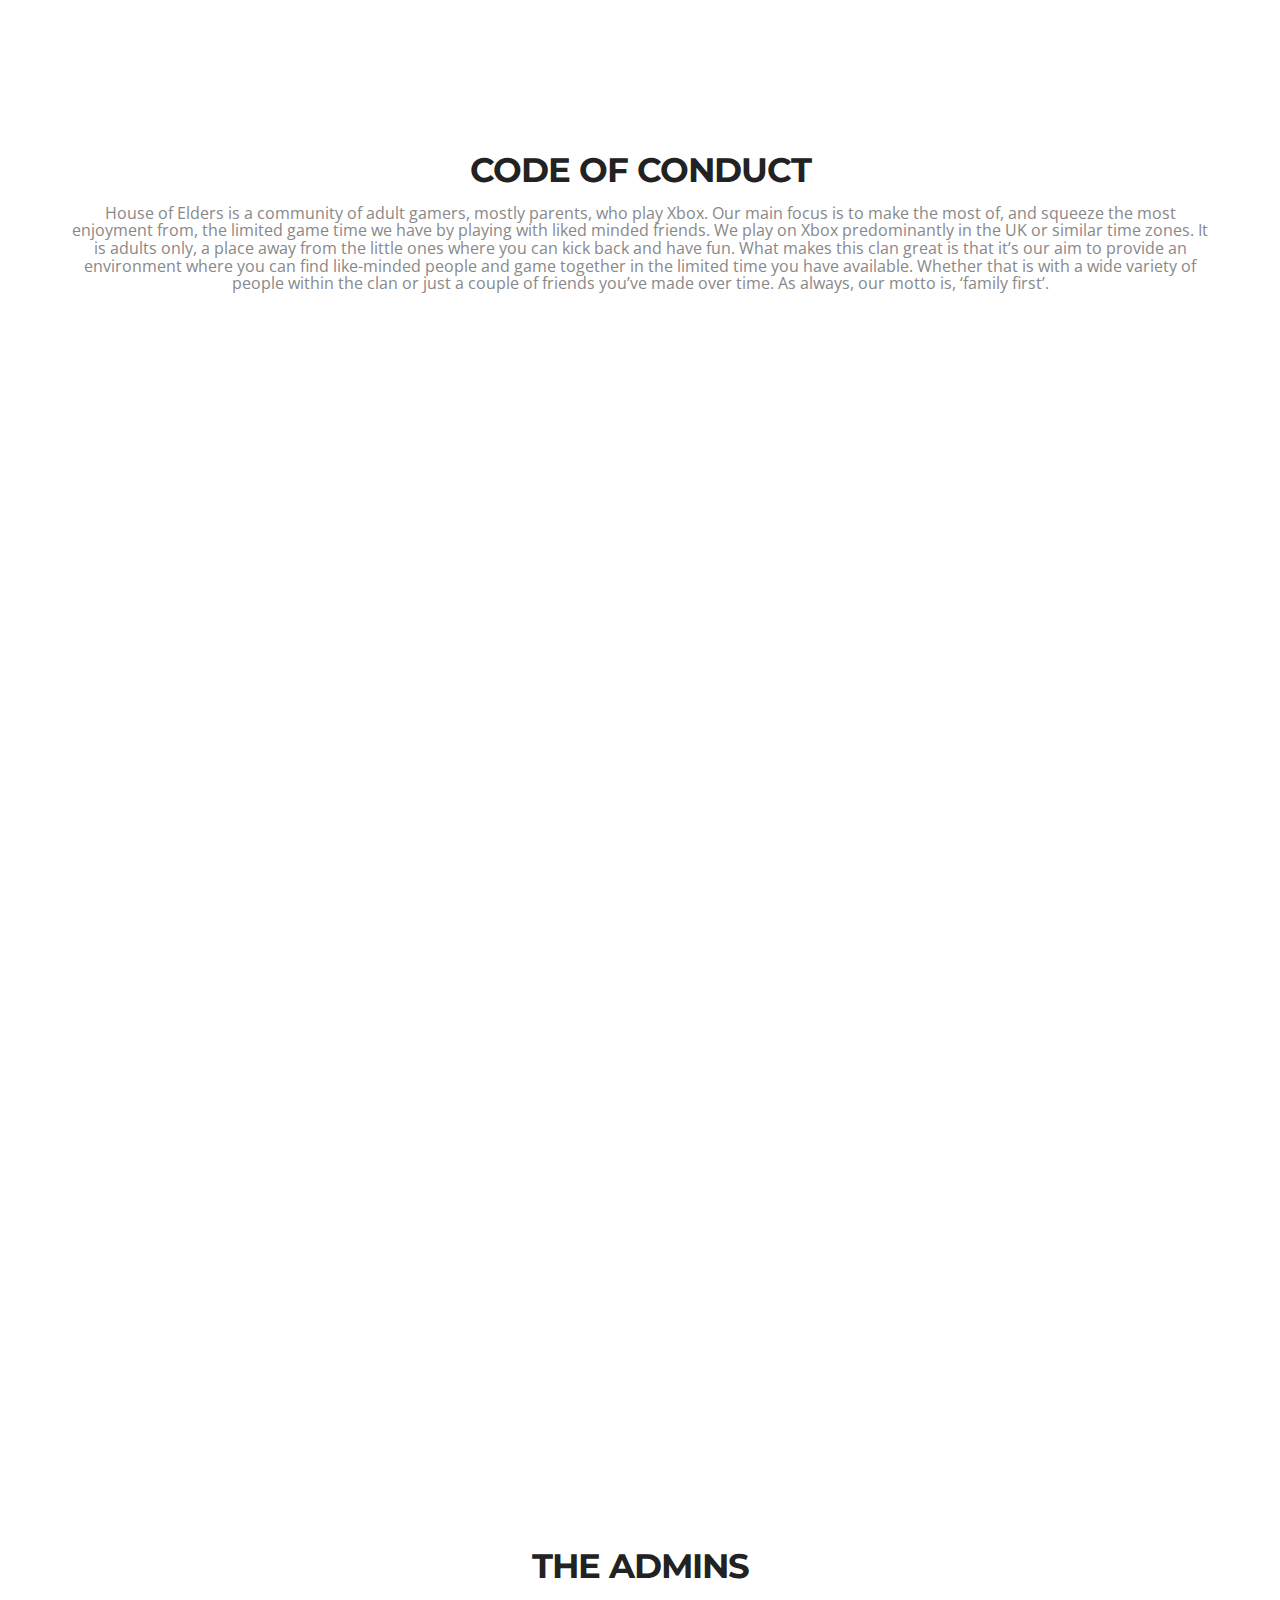
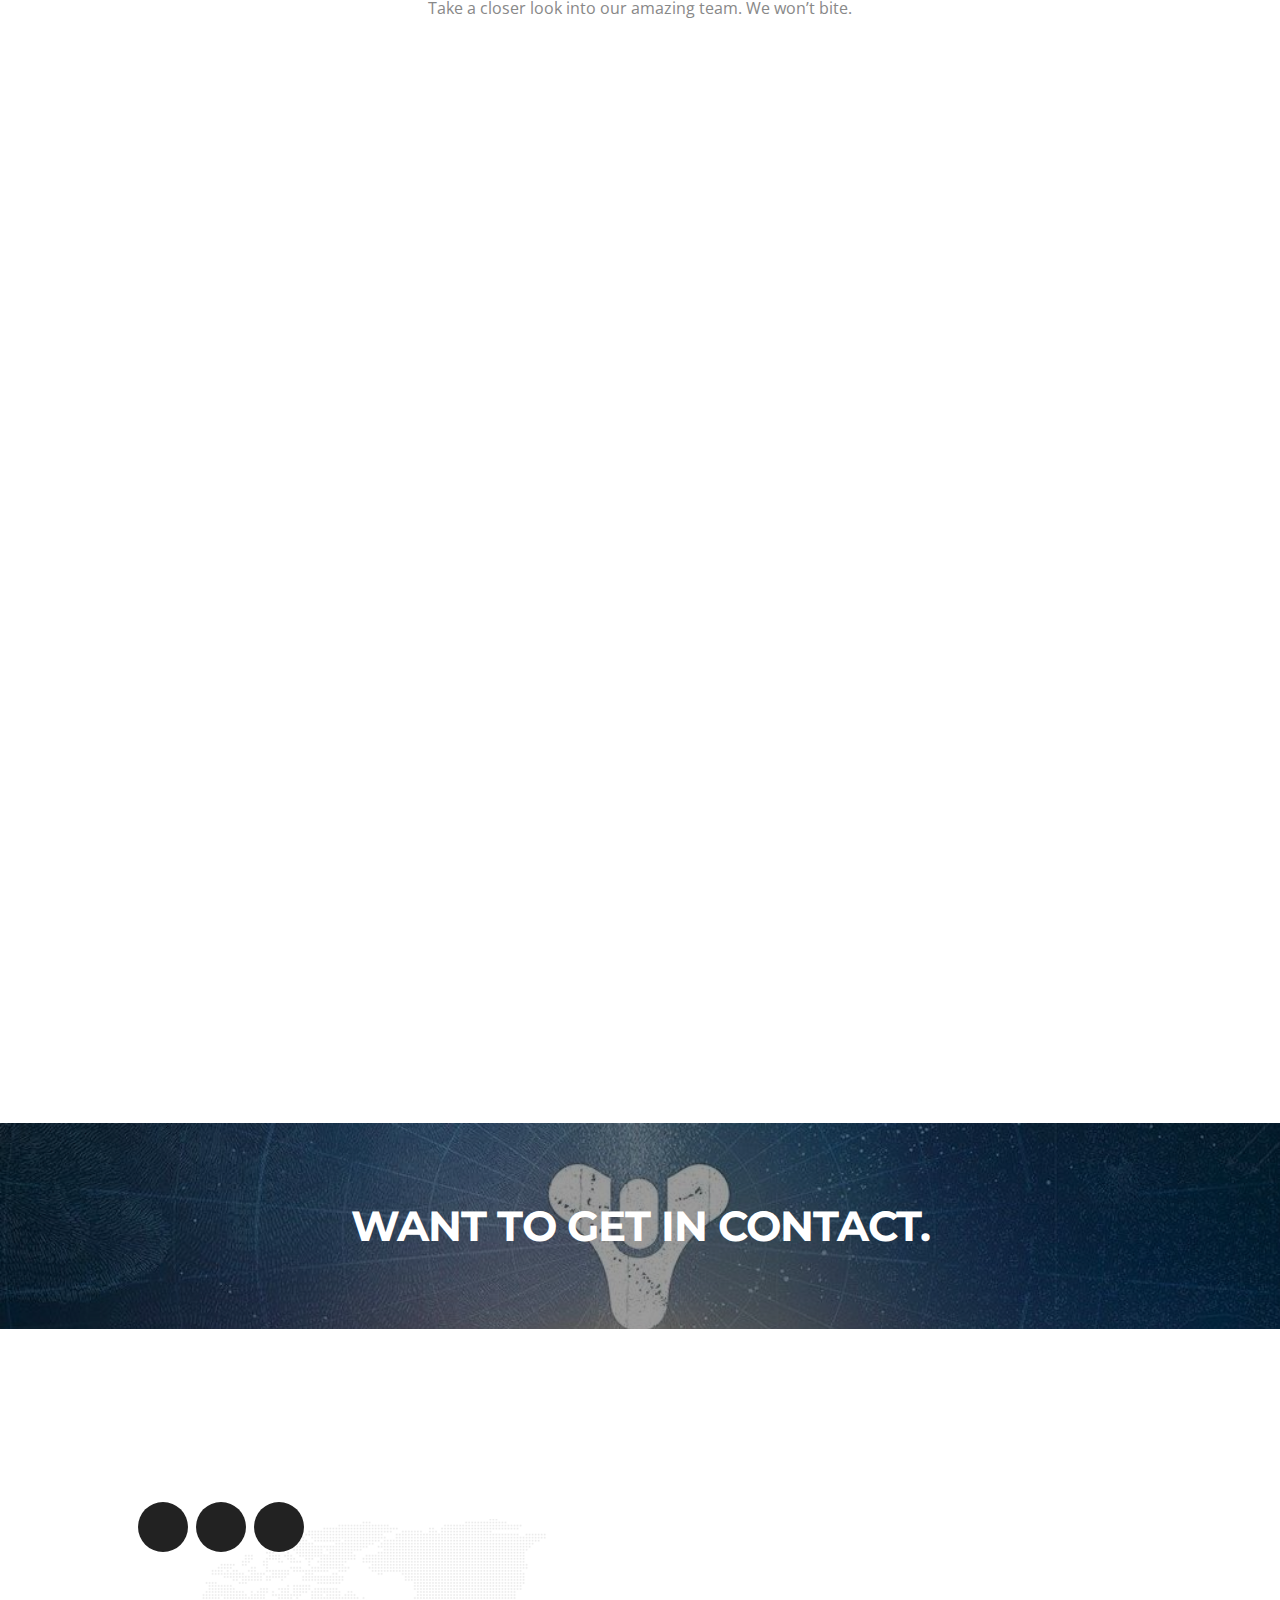
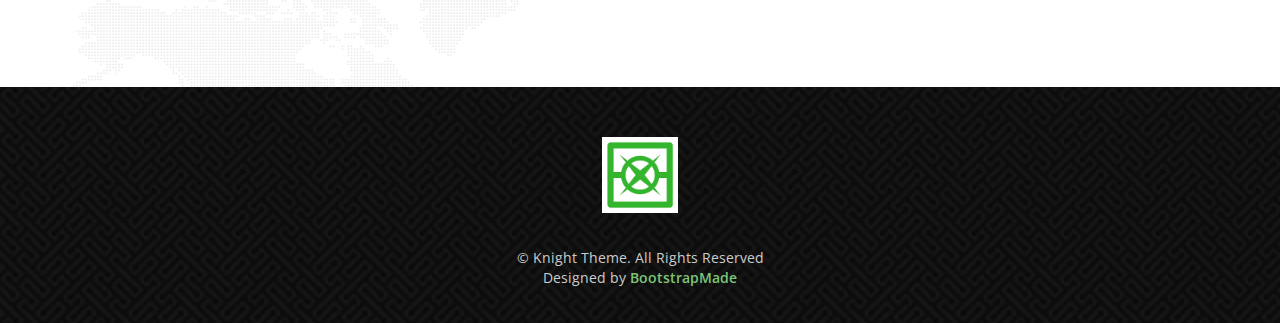
==== commit d461d71d: "added price list, fixed carousel position & arrows" ====
--- a/index.html
+++ b/index.html
@@ -189,14 +189,26 @@
 		  
 			<!-- Controls -->
 			<a class="left carousel-control" href="#carousel-example-generic" role="button" data-slide="prev">
-			  <span class="glyphicon glyphicon-chevron-left" aria-hidden="true"></span>
+			  <span class="fas fa-angle-left" aria-hidden="true"></span>
 			  <span class="sr-only">Previous</span>
 			</a>
 			<a class="right carousel-control" href="#carousel-example-generic" role="button" data-slide="next">
-			  <span class="glyphicon glyphicon-chevron-right" aria-hidden="true"></span>
+			  <span class="fas fa-angle-right" aria-hidden="true"></span>
 			  <span class="sr-only">Next</span>
 			</a>
 		  </div>
+		</br>
+		  <h3>Price list</h3>
+		  <h4>Subject to price increases by the supplier and p&p</h4>
+		  <ul>
+			  <li>Tshirt - £20</li>
+			<li>Phone cover - £30 - depends on phone</li>
+			<li>USB - £22</li>
+			<li>Mug - £15</li>
+			<li>Mouse mat - £10</li>
+			<li>Cap - £15</li>
+			<li>Other items available  - blankets / polo shirts / bags / jackets</li>
+		</ul>
 
 		</div>
 	</section>
@@ -358,10 +370,10 @@
 				<div class="team-leader-box">
 					<div class="team-leader wow fadeInDown delay-09s">
 						<div class="team-leader-shadow"></div>
-						<img src="" alt="">
+						<img src="img/eiffiks.png" alt="">
 						<ul>
 
-							<li><a href="https://account.xbox.com/en-gb/profile?gamertag=Bazz1984" target="_blank"> <i
+							<li><a href="https://account.xbox.com/en-gb/profile?gamertag=Eiffiks" target="_blank"> <i
 										class="fab fa-xbox"></i></a></li>
 
 						</ul>
@@ -390,7 +402,7 @@
 				<div class="team-leader-box">
 					<div class="team-leader wow fadeInDown delay-09s">
 						<div class="team-leader-shadow"><a href="#"></a></div>
-						<img src="img/team-leader-pic3.jpg" alt="">
+						<img src="img/Destiny-Hodden-Ghost.png" alt="">
 						<ul>
 							<li><a href="https://account.xbox.com/en-gb/profile?gamertag=SKEPT1CAL%20LLAMA"
 									target="_blank"> <i class="fab fa-xbox"></i></a></li>
--- a/css/style.css
+++ b/css/style.css
@@ -772,6 +772,15 @@
 	display:block;
 }
 
+/*Arrows
+----------------------------------*/
+
+.fa, .fas{
+	color: black;
+	padding-top: 50px;
+	font-size: 150px;
+}
+
 /* Footer
 ---------------------------------*/
 
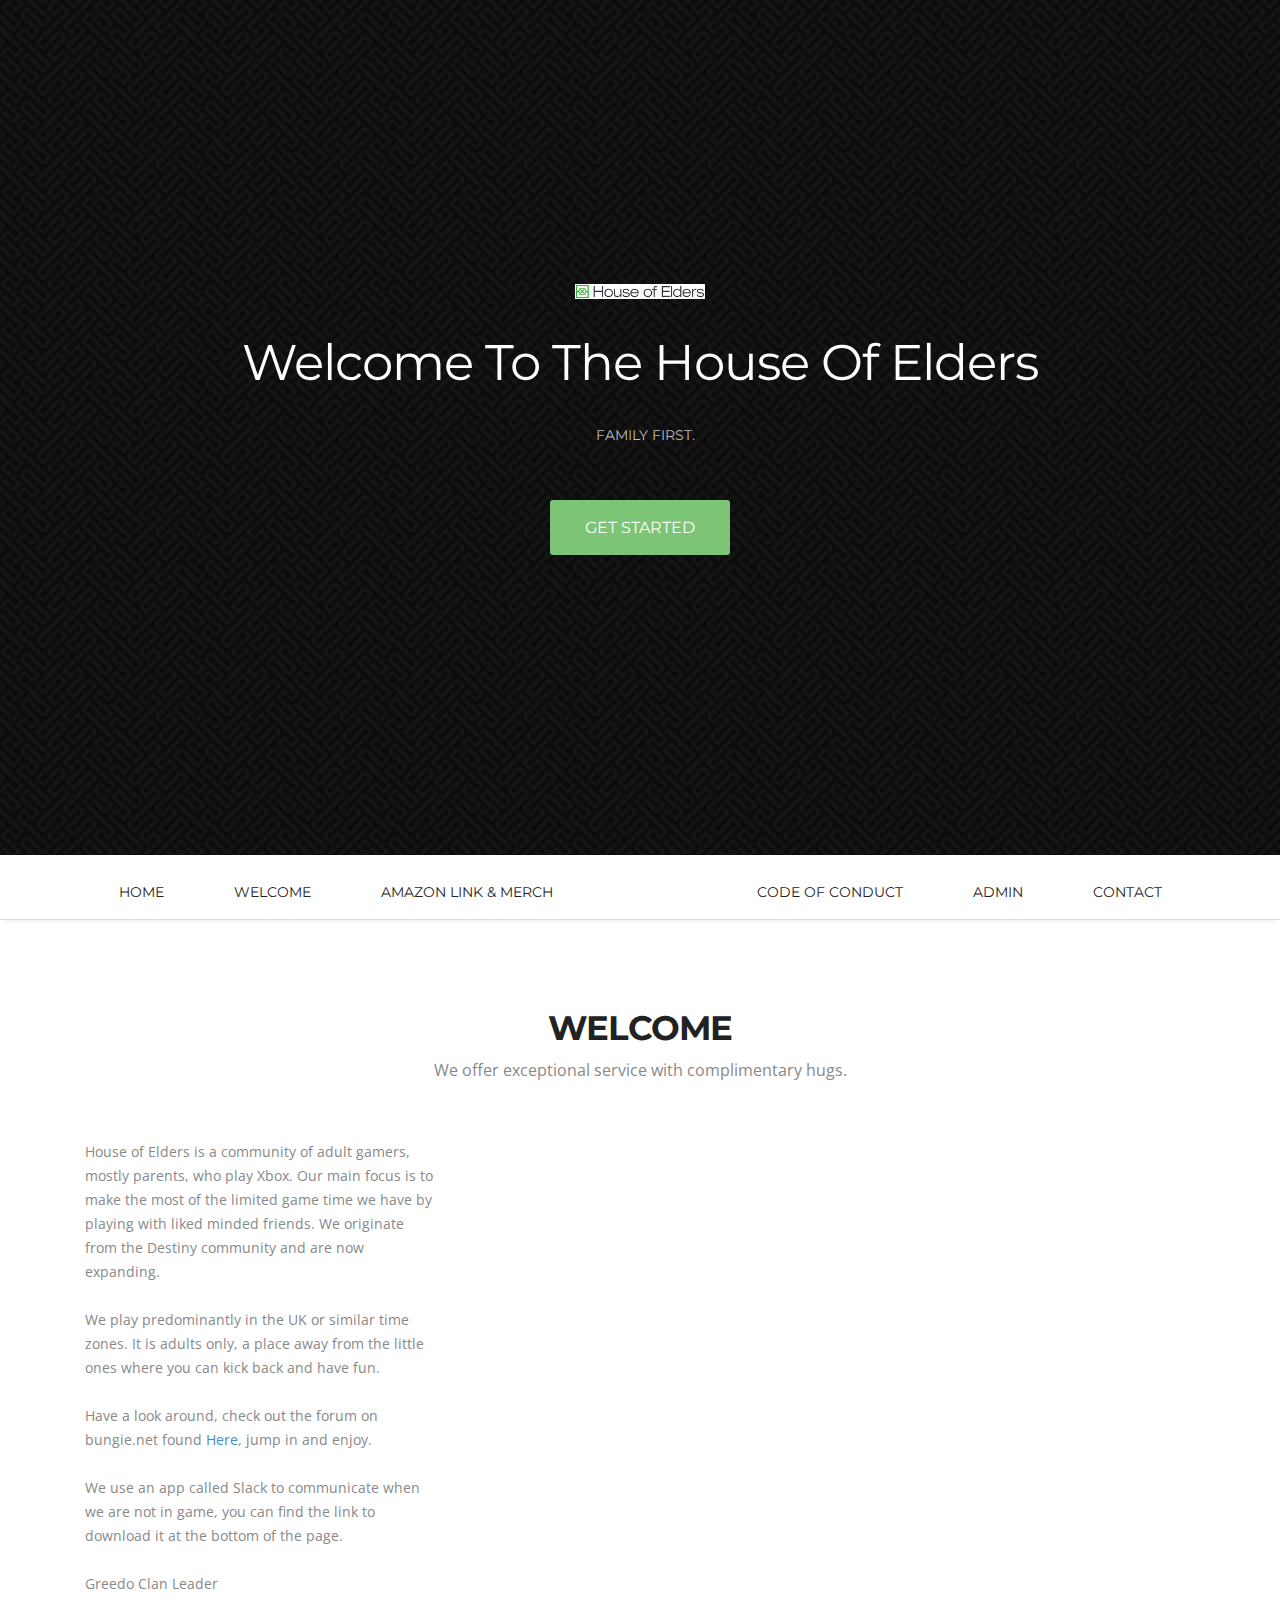
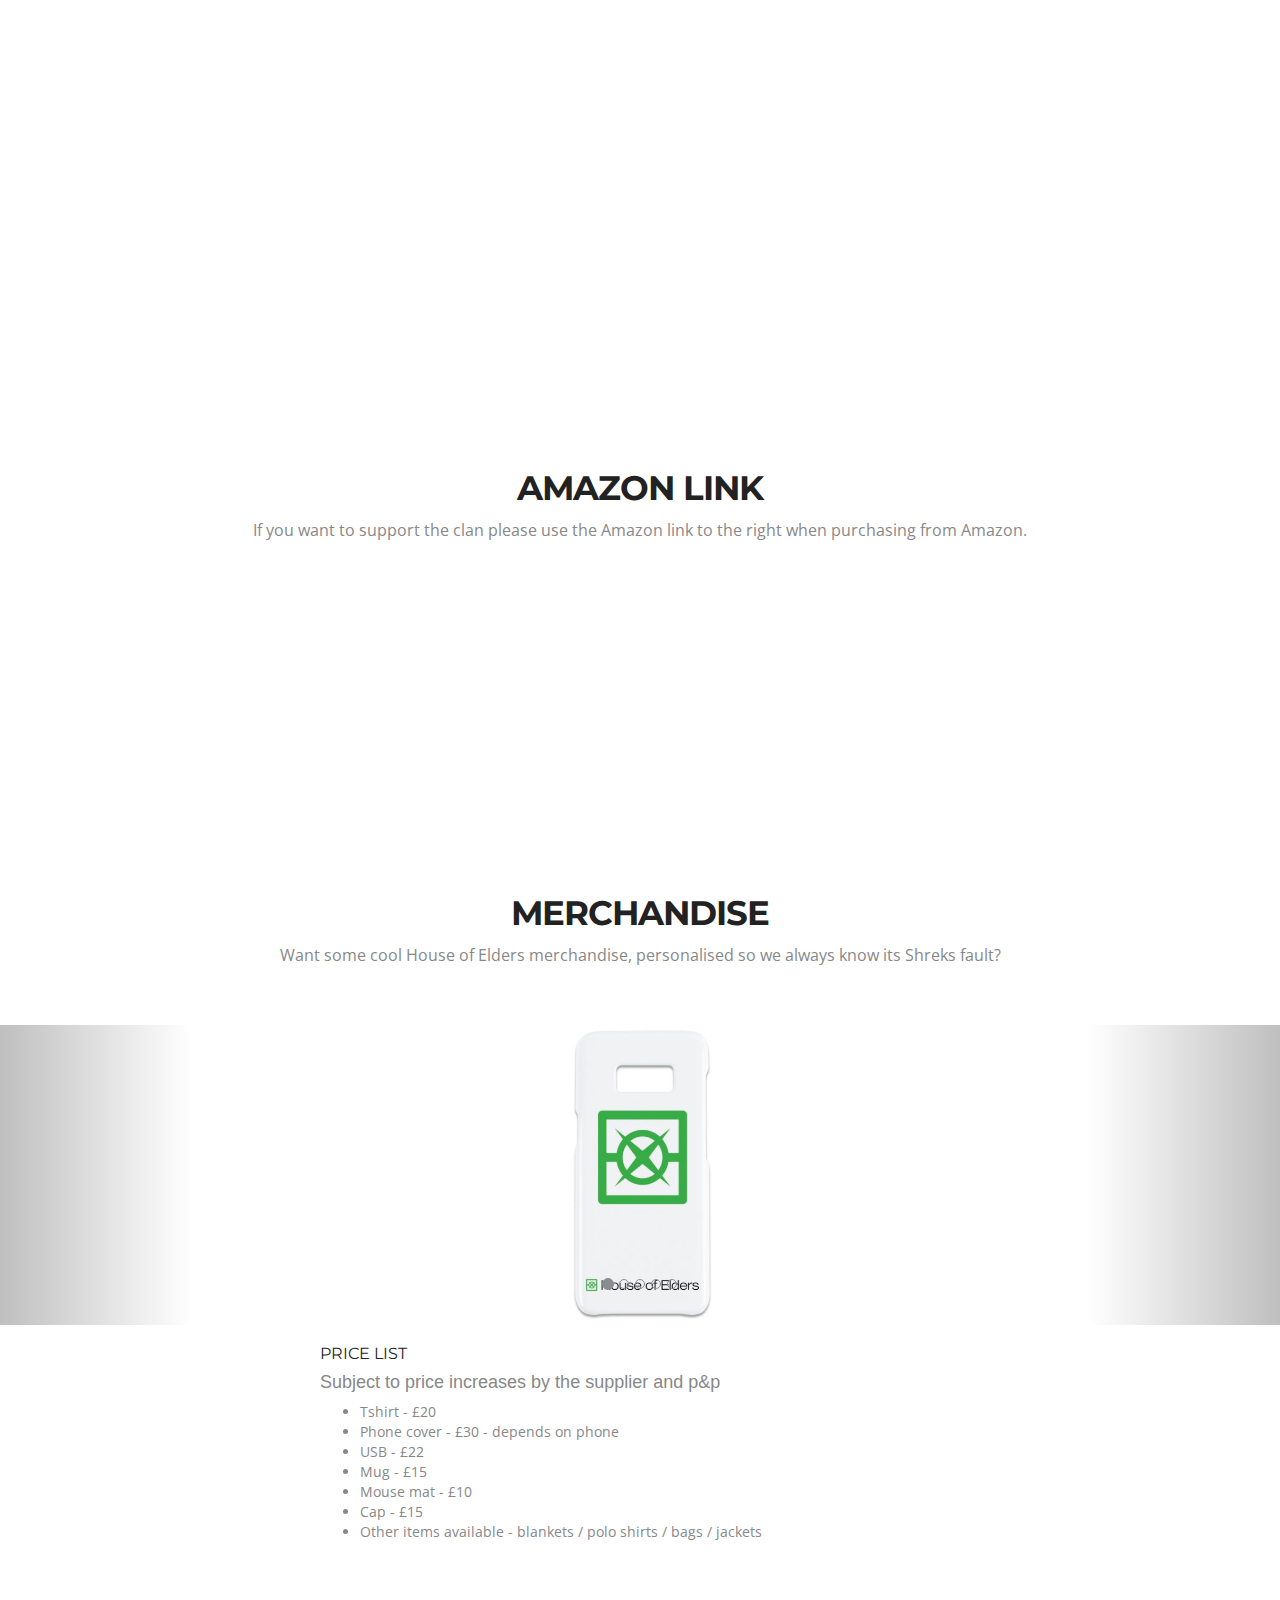
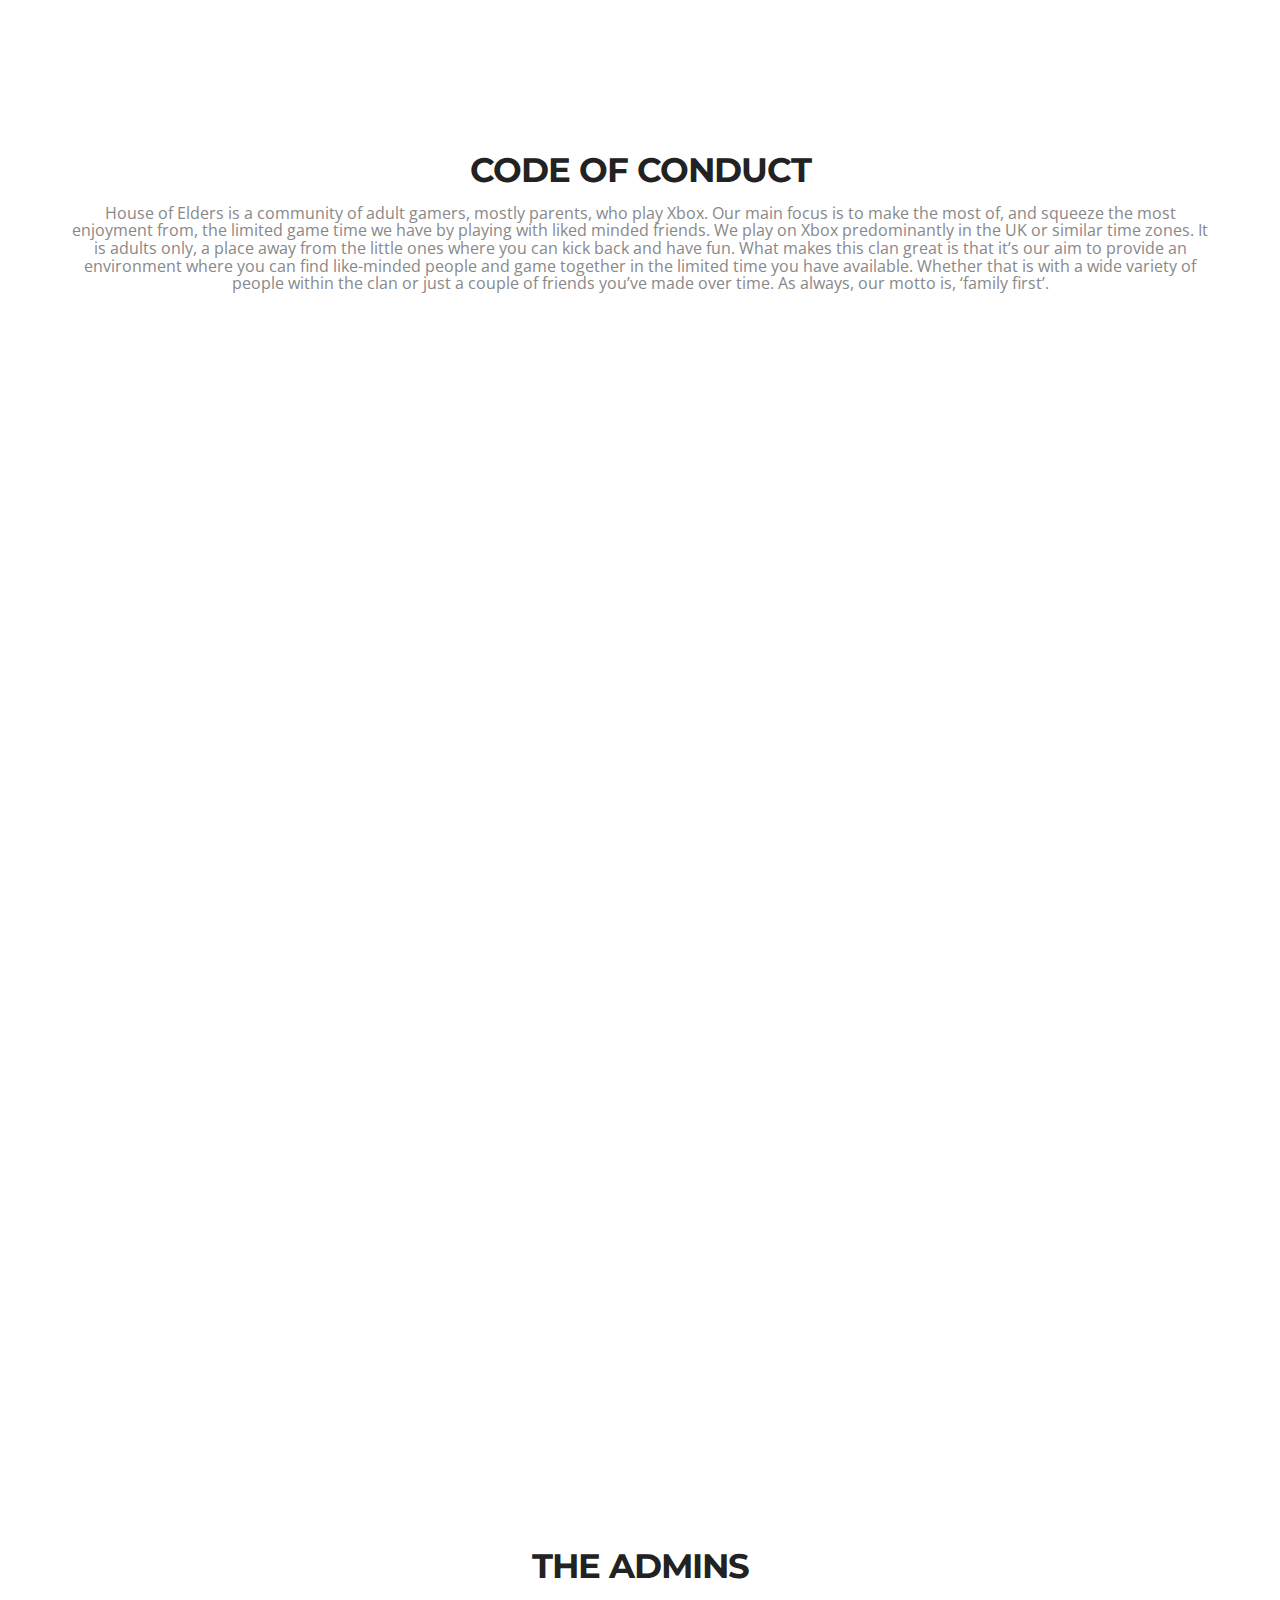
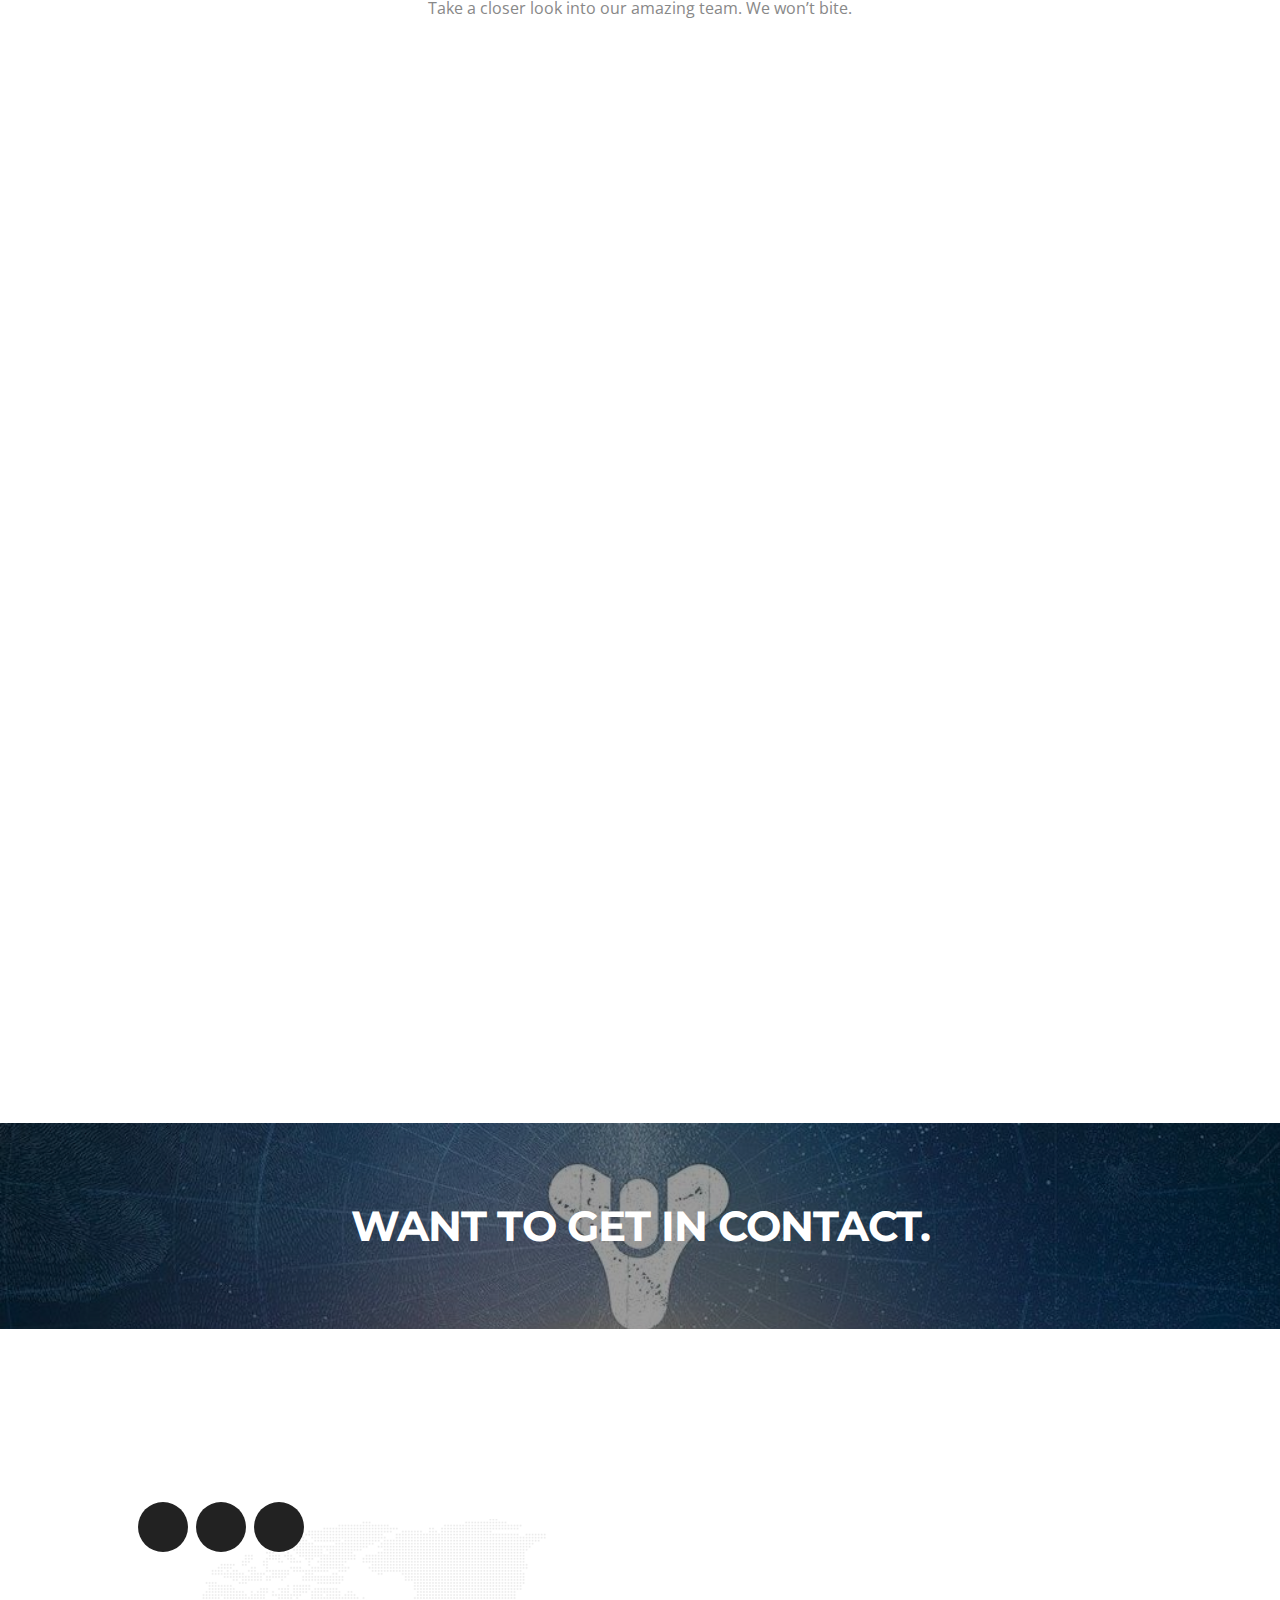
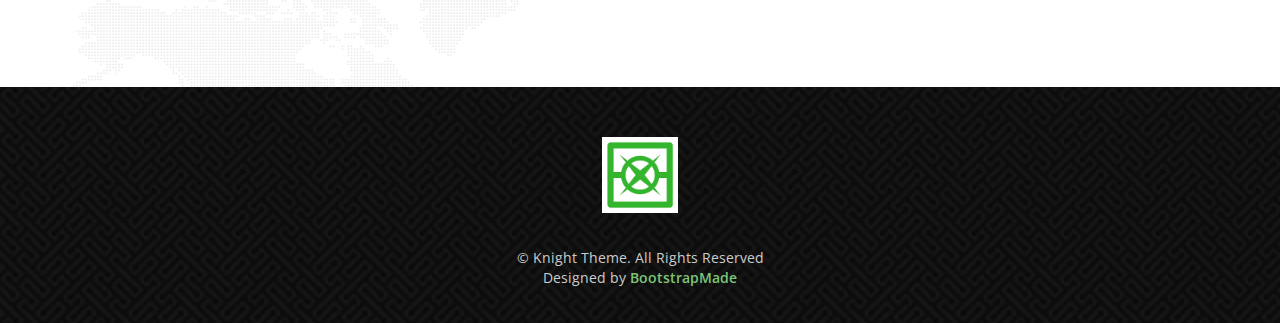
==== commit ddb72db9: "updated style" ====
--- a/index.html
+++ b/index.html
@@ -5,7 +5,7 @@
 	<meta charset="utf-8">
 	<meta name="viewport" content="width=device-width, maximum-scale=1">
 
-	<title>Homepage</title>
+	<title>The House Of Elders EU</title>
 	<link rel="icon" href="favicon.png" type="image/png">
 	<link rel="shortcut icon" href="favicon.ico" type="img/x-icon">
 
@@ -197,7 +197,8 @@
 			  <span class="sr-only">Next</span>
 			</a>
 		  </div>
-		</br>
+		</br> 
+        <div class = "row price_list">
 		  <h3>Price list</h3>
 		  <h4>Subject to price increases by the supplier and p&p</h4>
 		  <ul>
@@ -209,7 +210,7 @@
 			<li>Cap - £15</li>
 			<li>Other items available  - blankets / polo shirts / bags / jackets</li>
 		</ul>
-
+</div>
 		</div>
 	</section>
 
--- a/css/style.css
+++ b/css/style.css
@@ -776,9 +776,9 @@
 ----------------------------------*/
 
 .fa, .fas{
-	color: black;
+	color:  #d5d5d5;
 	padding-top: 50px;
-	font-size: 150px;
+	
 }
 
 /* Footer
@@ -880,4 +880,8 @@
 .delay-12s { 
 	animation-delay: 1.2s; 
 	-webkit-animation-delay: 1.2s; 
+}
+.price_list{
+    margin-left: 25%;
+    margin-right: 25%;
 }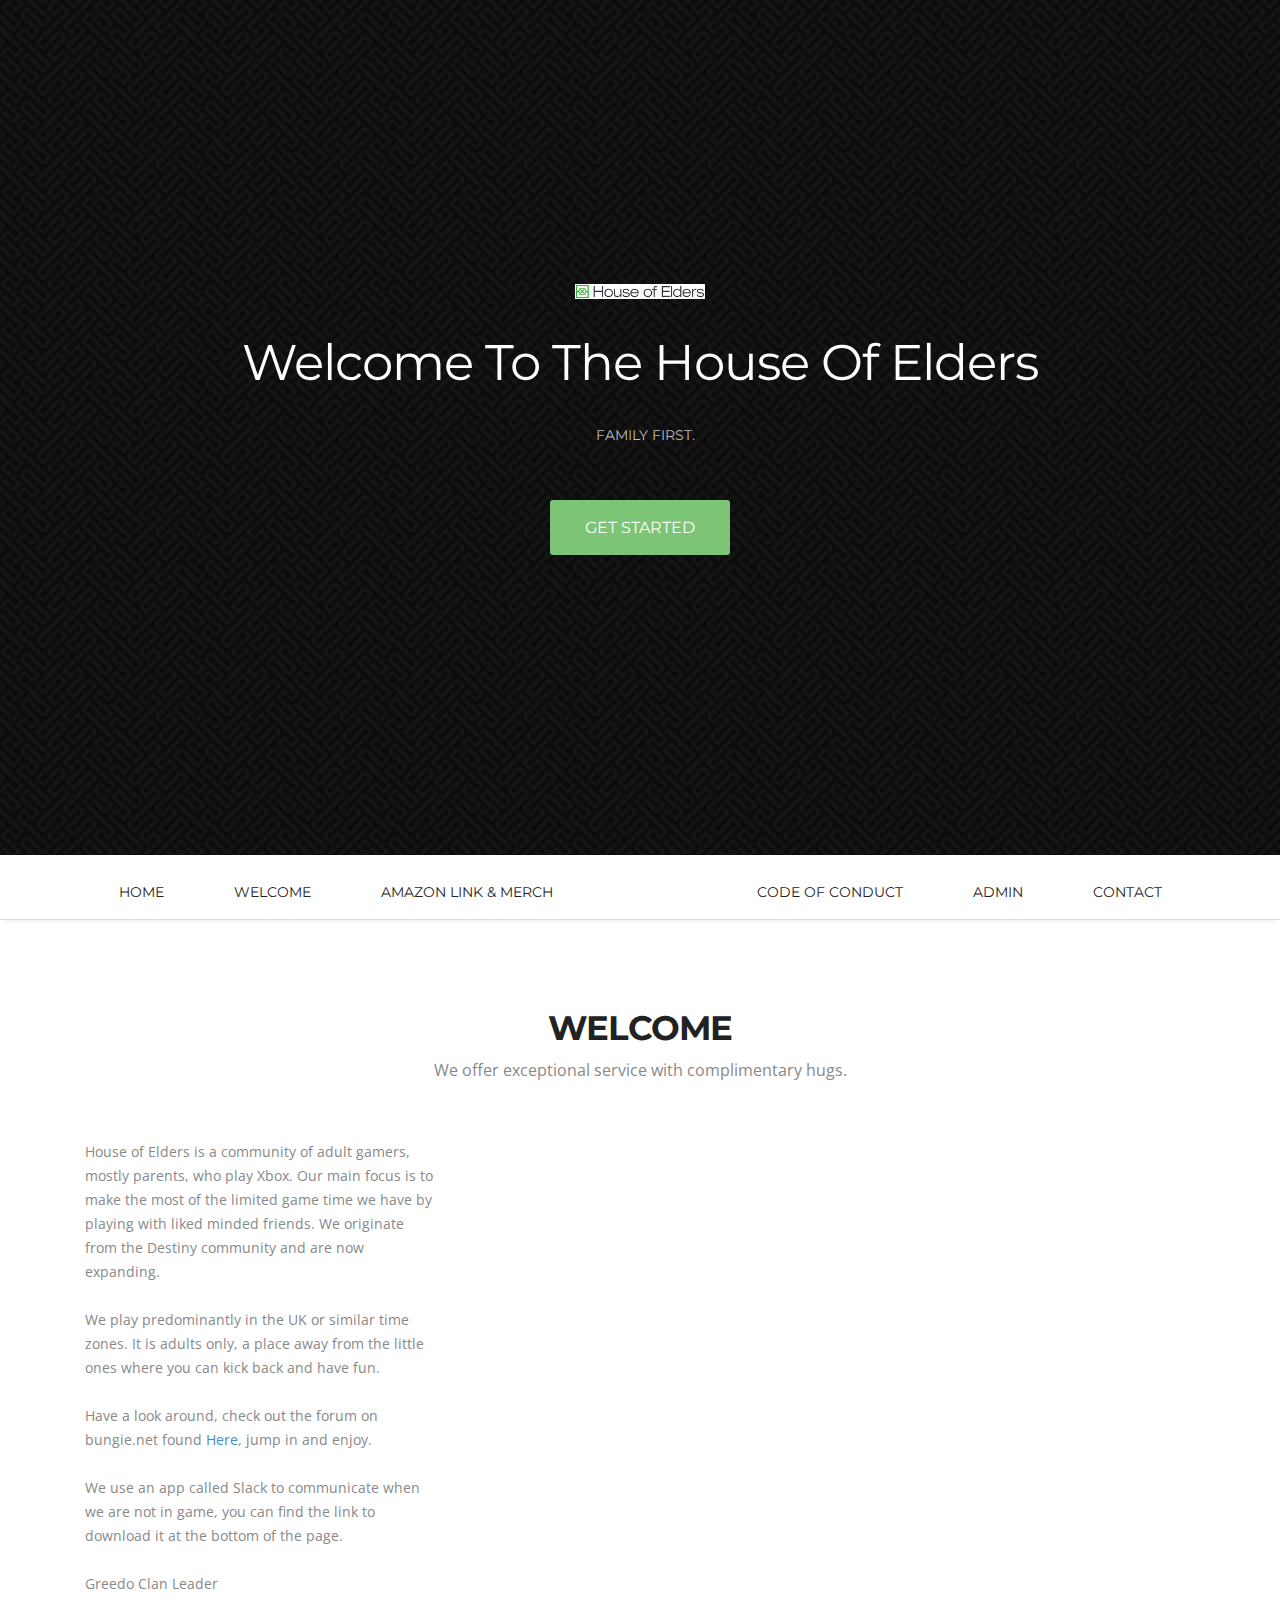
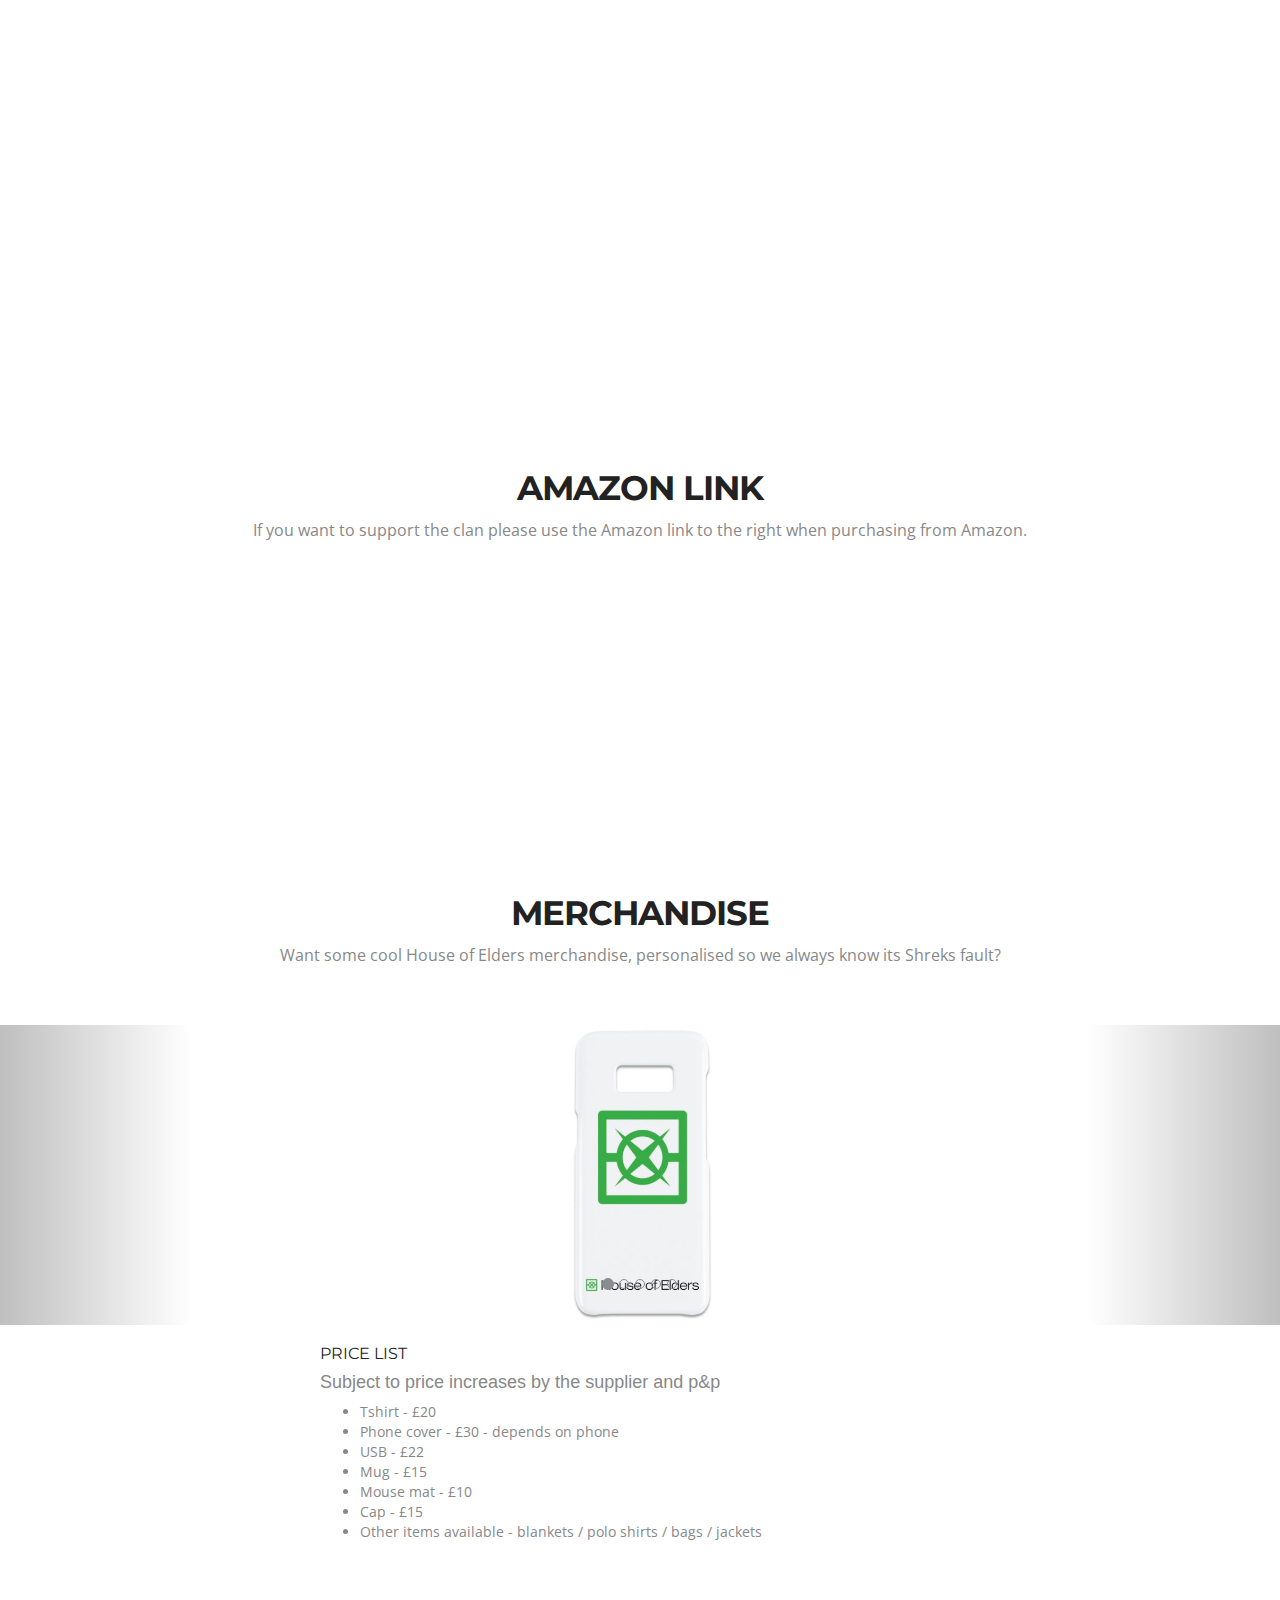
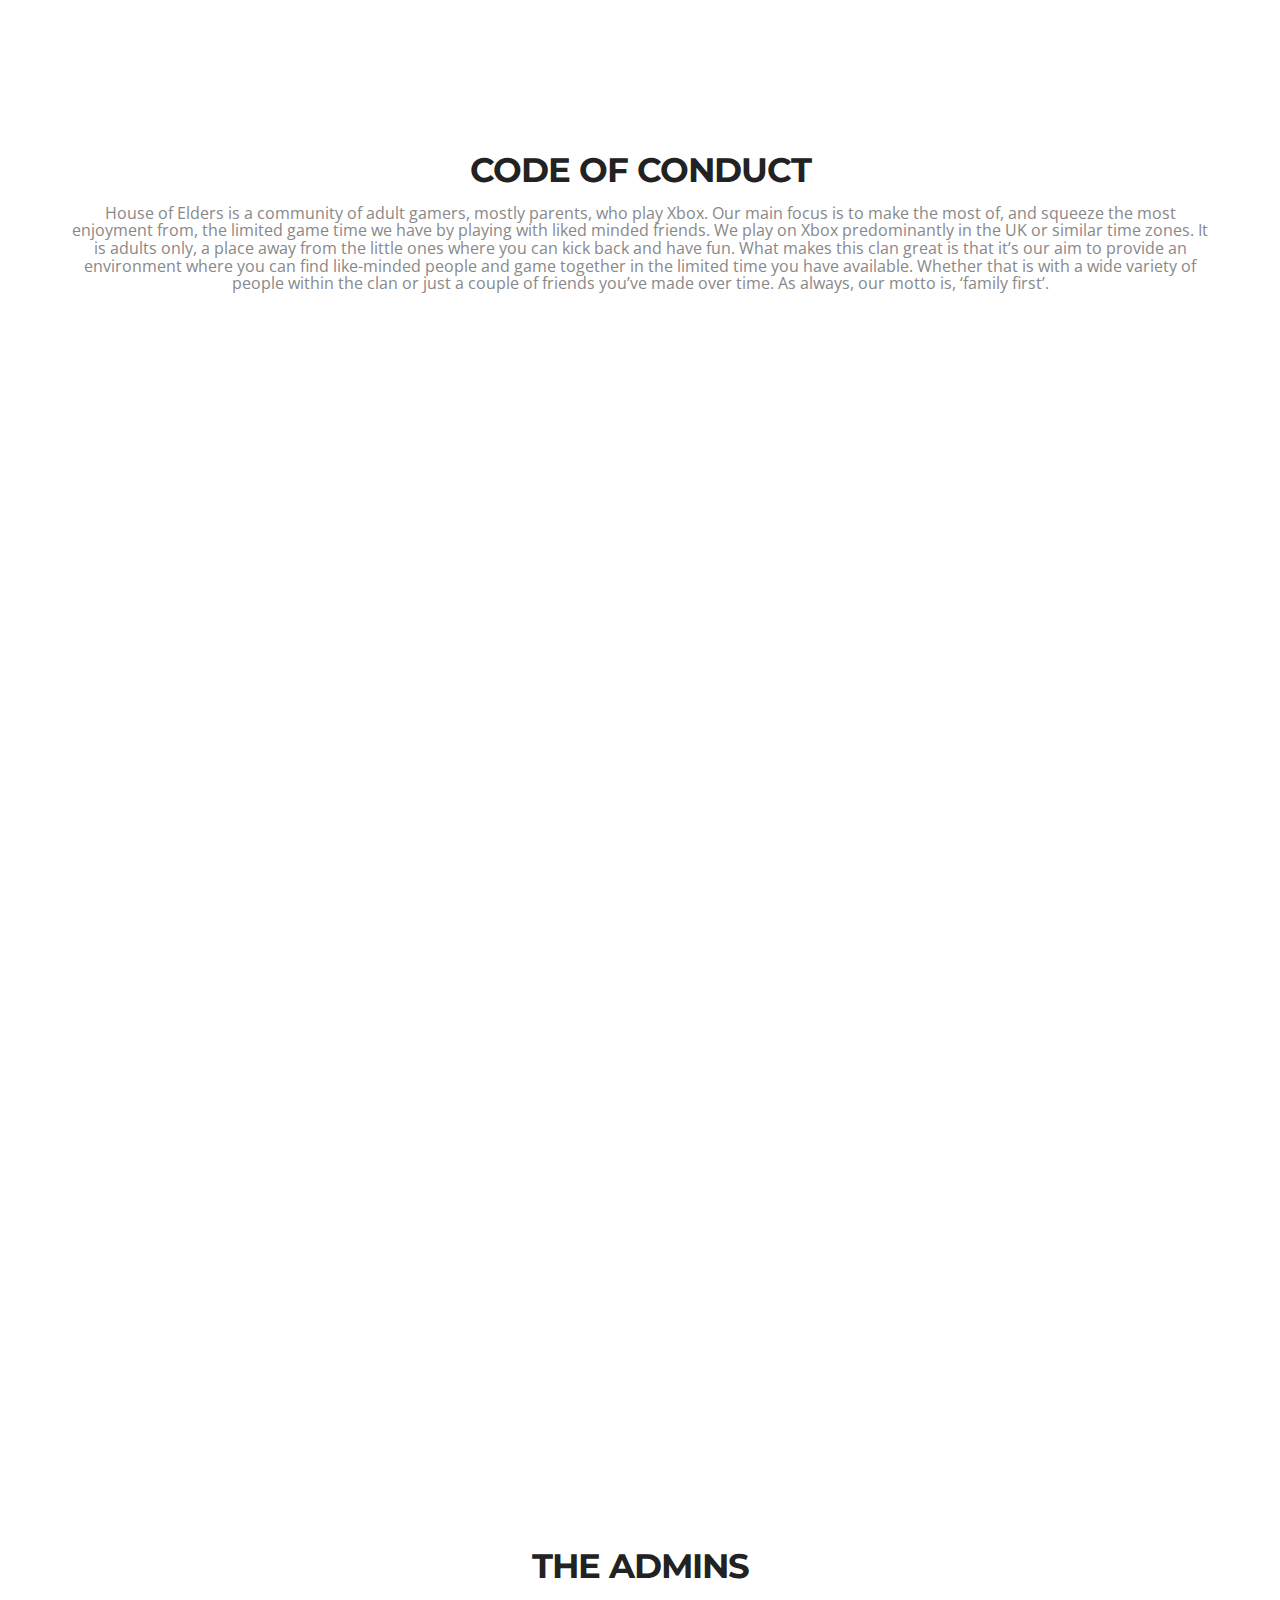
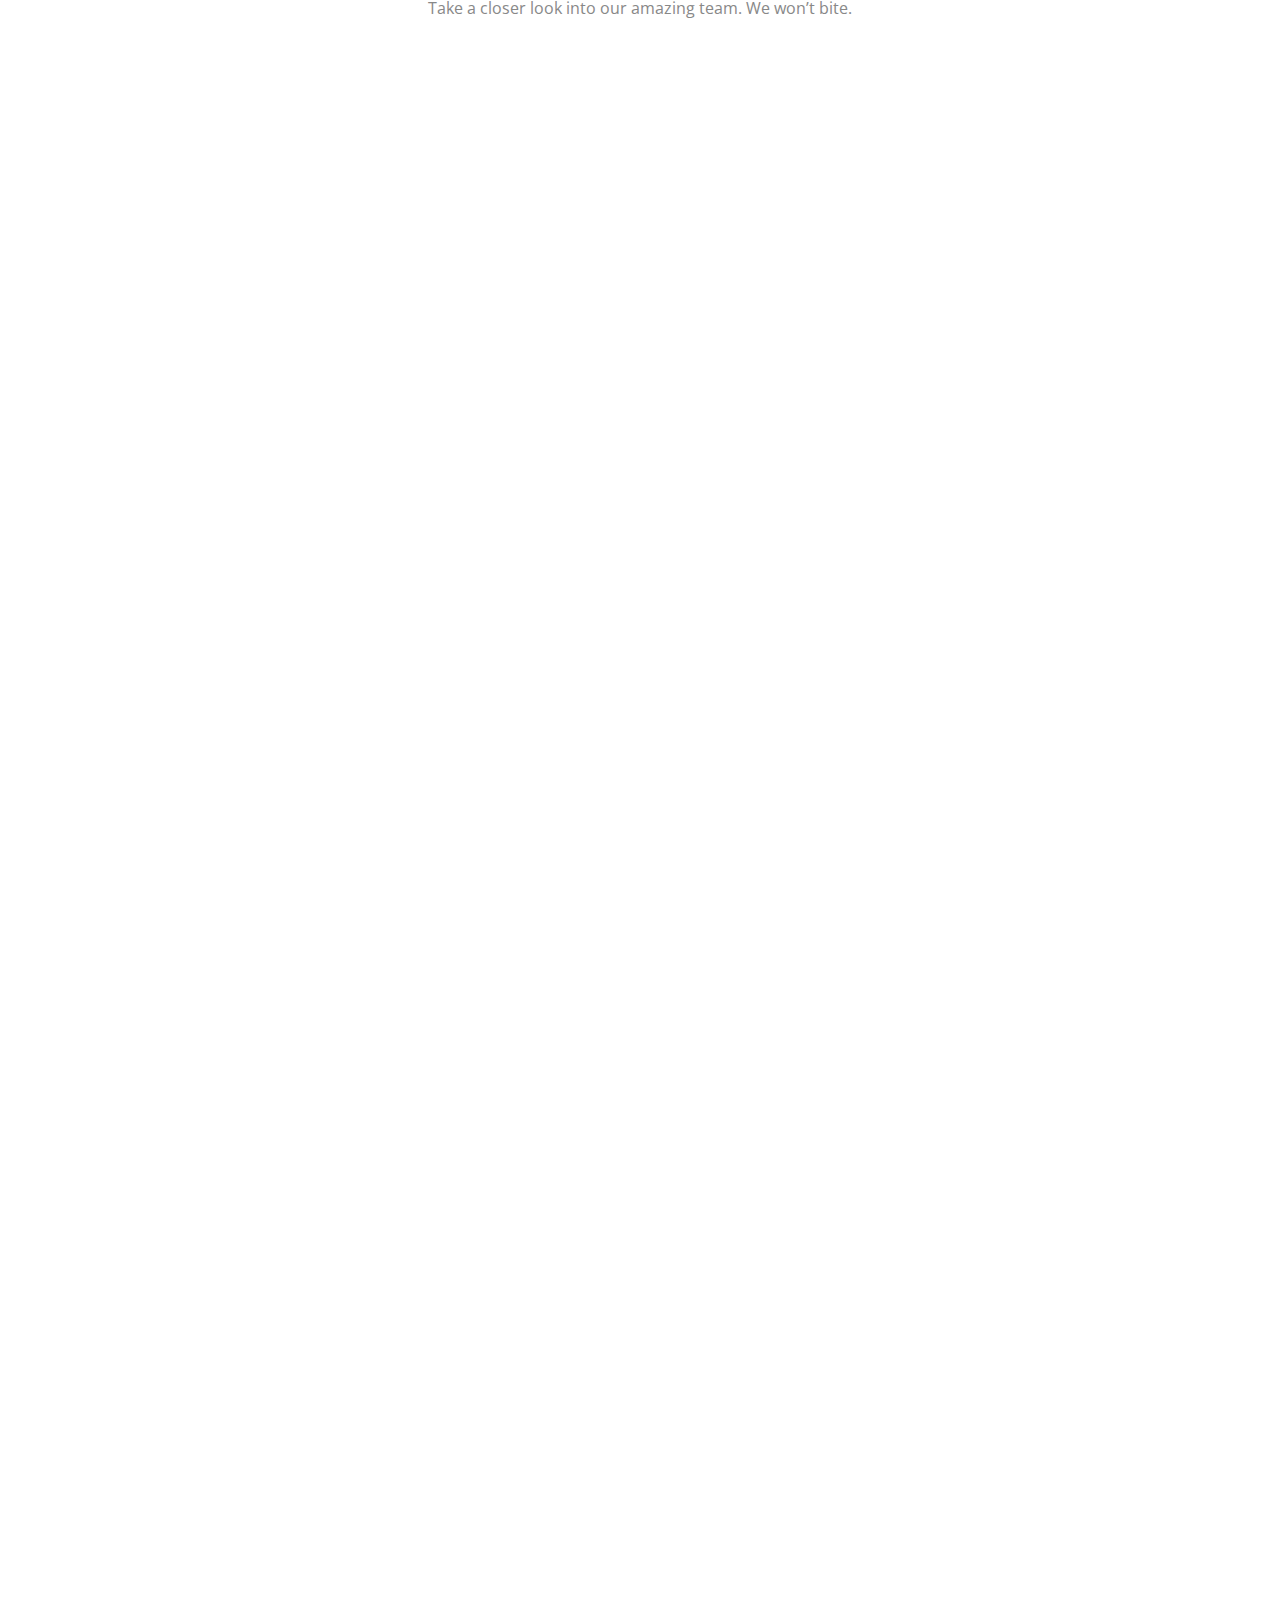
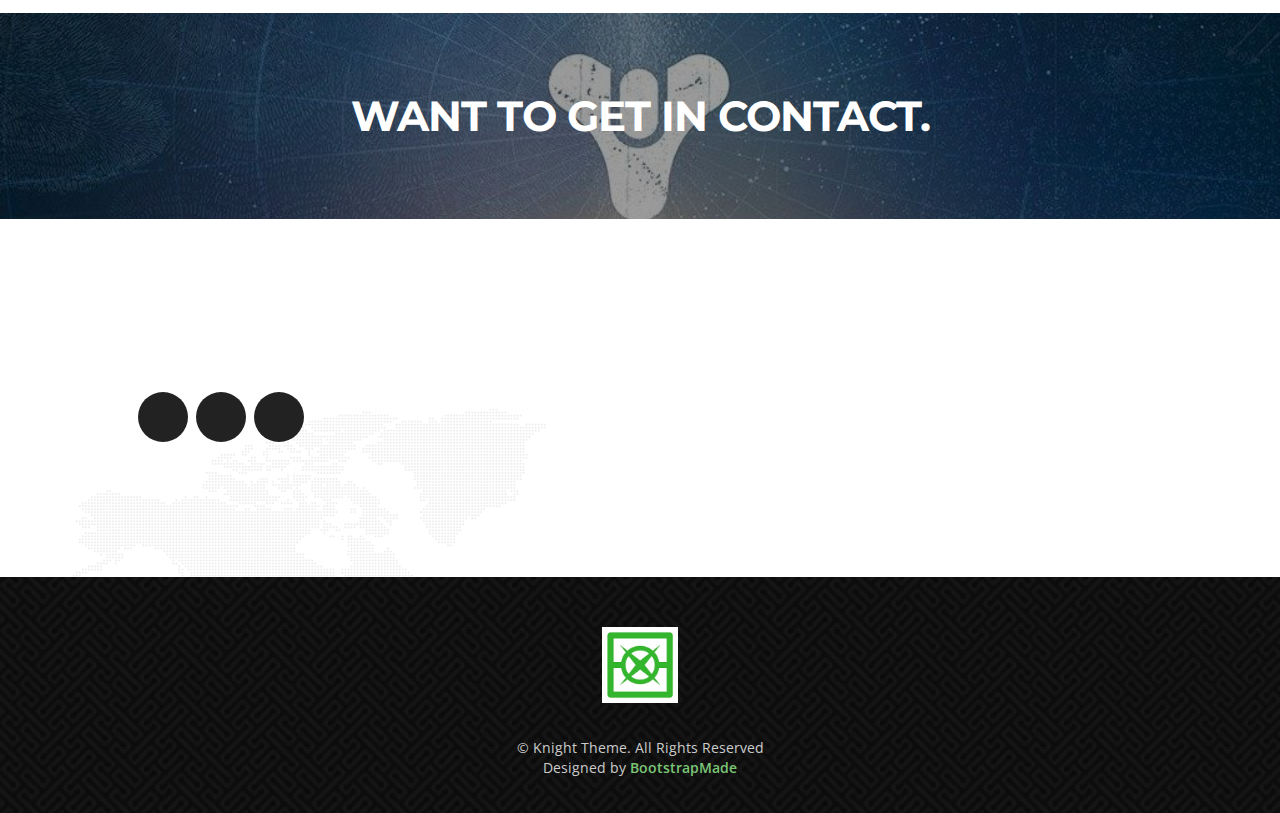
==== commit 1306bb5c: "Added Admins" ====
--- a/index.html
+++ b/index.html
@@ -51,7 +51,7 @@
 		<!--header-start-->
 		<div class="container">
 			<figure class="logo animated fadeInDown delay-07s">
-				<a href="#"><img src="img/House of Elders logo -CMYK-30cm.jpg" alt=""></a>
+				<a href="#"><img src="img/House of Elders logo -CMYK-30cm.jpg" alt="" onContextMenu = "return false;"></a>
 			</figure>
 			<h1 class="animated fadeInDown delay-07s">Welcome To The House Of Elders</h1>
 			<ul class="we-create animated fadeInUp delay-1s">
@@ -112,7 +112,7 @@
 
 			<figure class="col-lg-8 col-sm-6  text-right wow fadeInUp delay-02s">
 				<a href="https://www.bungie.net/en/ClanV2/Index?groupId=179211"><img
-						src="img/HofE Spike icon -CMYK-10cm.jpg"></a>
+						src="img/HofE Spike icon -CMYK-10cm.jpg" onContextMenu="return false;"> </a>
 			</figure>
 
 
@@ -127,10 +127,7 @@
 				<h6>
 					If you want to support the clan please use the Amazon link to the right when purchasing from Amazon.
 				</h6>
-				<iframe
-				src="https://rcm-eu.amazon-adsystem.com/e/cm?o=2&p=12&l=ez&f=ifr&linkID=aa61f388550c63c303b6dbae3f7d3e78&t=houofeld-21&tracking_id=houofeld-21"
-				width="300" height="250" scrolling="no" border="0" marginwidth="0" style="border:none;"
-				frameborder="0"></iframe>
+				<iframe src="https://eur03.safelinks.protection.outlook.com/?url=https%3A%2F%2Frcm-eu.amazon-adsystem.com%2Fe%2Fcm%3Fo%3D2%26p%3D22%26l%3Dez%26f%3Difr%26linkID%3D115e76504328d274c390de96435ec13c%26t%3Dhouofeld-21%26tracking_id%3Dhouofeld-21&amp;data=02%7C01%7C%7C2c549c401c9c430d501008d800e42910%7C84df9e7fe9f640afb435aaaaaaaaaaaa%7C1%7C0%7C637260327219895954&amp;sdata=ywDv7YScB1D06ywxlAGnzXbyVx3NSToYBs1eb%2BmvrD8%3D&amp;reserved=0" width="250" height="250" scrolling="no" border="0" marginwidth="0" style="border:none;" frameborder="0"></iframe>
 			</div>
 		</div>
 		</div>
@@ -155,31 +152,31 @@
 			<!-- Wrapper for slides -->
 			<div class="carousel-inner" role="listbox">
 			  <div class="item active">
-				<img src="img/phone 1.png" alt="...">
+				<img src="img/phone 1.png" alt="..." onContextMenu="return false;">
 				<div class="carousel-caption">
 				 
 				</div>
 			  </div>
 			  <div class="item">
-				<img src="img/tshirt 1.png" alt="...">
+				<img src="img/tshirt 1.png" alt="..." onContextMenu="return false;">
 				<div class="carousel-caption">
 				 
 				</div>
 			  </div>
 			  <div class="item">
-				<img src="img/tshirt 2.png" alt="...">
+				<img src="img/tshirt 2.png" alt="..." onContextMenu="return false;">
 				<div class="carousel-caption">
 				 
 				</div>
 			  </div>
 			  <div class="item">
-				<img src="img/usb 1.png" alt="...">
+				<img src="img/usb 1.png" alt="..." onContextMenu="return false;">
 				<div class="carousel-caption">
 				 
 				</div>
 			  </div>
 			  <div class="item">
-				<img src="img/preview.png" alt="...">
+				<img src="img/preview.png" alt="..." onContextMenu="return false;">
 				<div class="carousel-caption">
 				 
 				</div>
@@ -429,6 +426,36 @@
 					<p class="wow fadeInDown delay-09s">Role: milestone & quest completion organiser, raid sign-up
 						organiser, gun for hire</p>
 				</div>
+                	<div class="team-leader-box">
+					<div class="team-leader wow fadeInDown delay-09s">
+						<div class="team-leader-shadow"><a href="#"></a></div>
+						<img src="img/stan.jpg" alt="">
+						<ul>
+							<li><a href="https://account.xbox.com/en-gb/profile?gamertag=Aang%20The%20Elf"
+									target="_blank"> <i class="fab fa-xbox"></i></a></li>
+
+						</ul>
+					</div>
+					<h3 class="wow fadeInDown delay-09s">Standawarloc</h3>
+					<span class="wow fadeInDown delay-09s">Admin</span>
+					<p class="wow fadeInDown delay-09s">Role: milestone & quest completion organiser, raid sign-up
+						organiser, gun for hire</p>
+				</div>
+                	<div class="team-leader-box">
+					<div class="team-leader wow fadeInDown delay-09s">
+						<div class="team-leader-shadow"><a href="#"></a></div>
+						<img src="img/Destiny-Hodden-Ghost.png" alt="">
+						<ul>
+							<li><a href="https://account.xbox.com/en-gb/profile?gamertag=Aang%20The%20Elf"
+									target="_blank"> <i class="fab fa-xbox"></i></a></li>
+
+						</ul>
+					</div>
+					<h3 class="wow fadeInDown delay-09s">FunkyHan</h3>
+					<span class="wow fadeInDown delay-09s">Admin</span>
+					<p class="wow fadeInDown delay-09s">Role: milestone & quest completion organiser, raid sign-up
+						organiser, gun for hire</p>
+				</div>
 			</div>
 		</div>
 	</section>
@@ -497,7 +524,7 @@
 	</div>
 	<footer class="footer">
 		<div class="container">
-			<div class="footer-logo"><a href="#"><img src="img/hofespike.jpg" alt=""></a></div>
+			<div class="footer-logo"><a href="#"><img src="img/hofespike.jpg" alt="" onContextMenu = "return false;"></a></div>
 			<span class="copyright">&copy; Knight Theme. All Rights Reserved</span>
 			<div class="credits">
 				<!--
